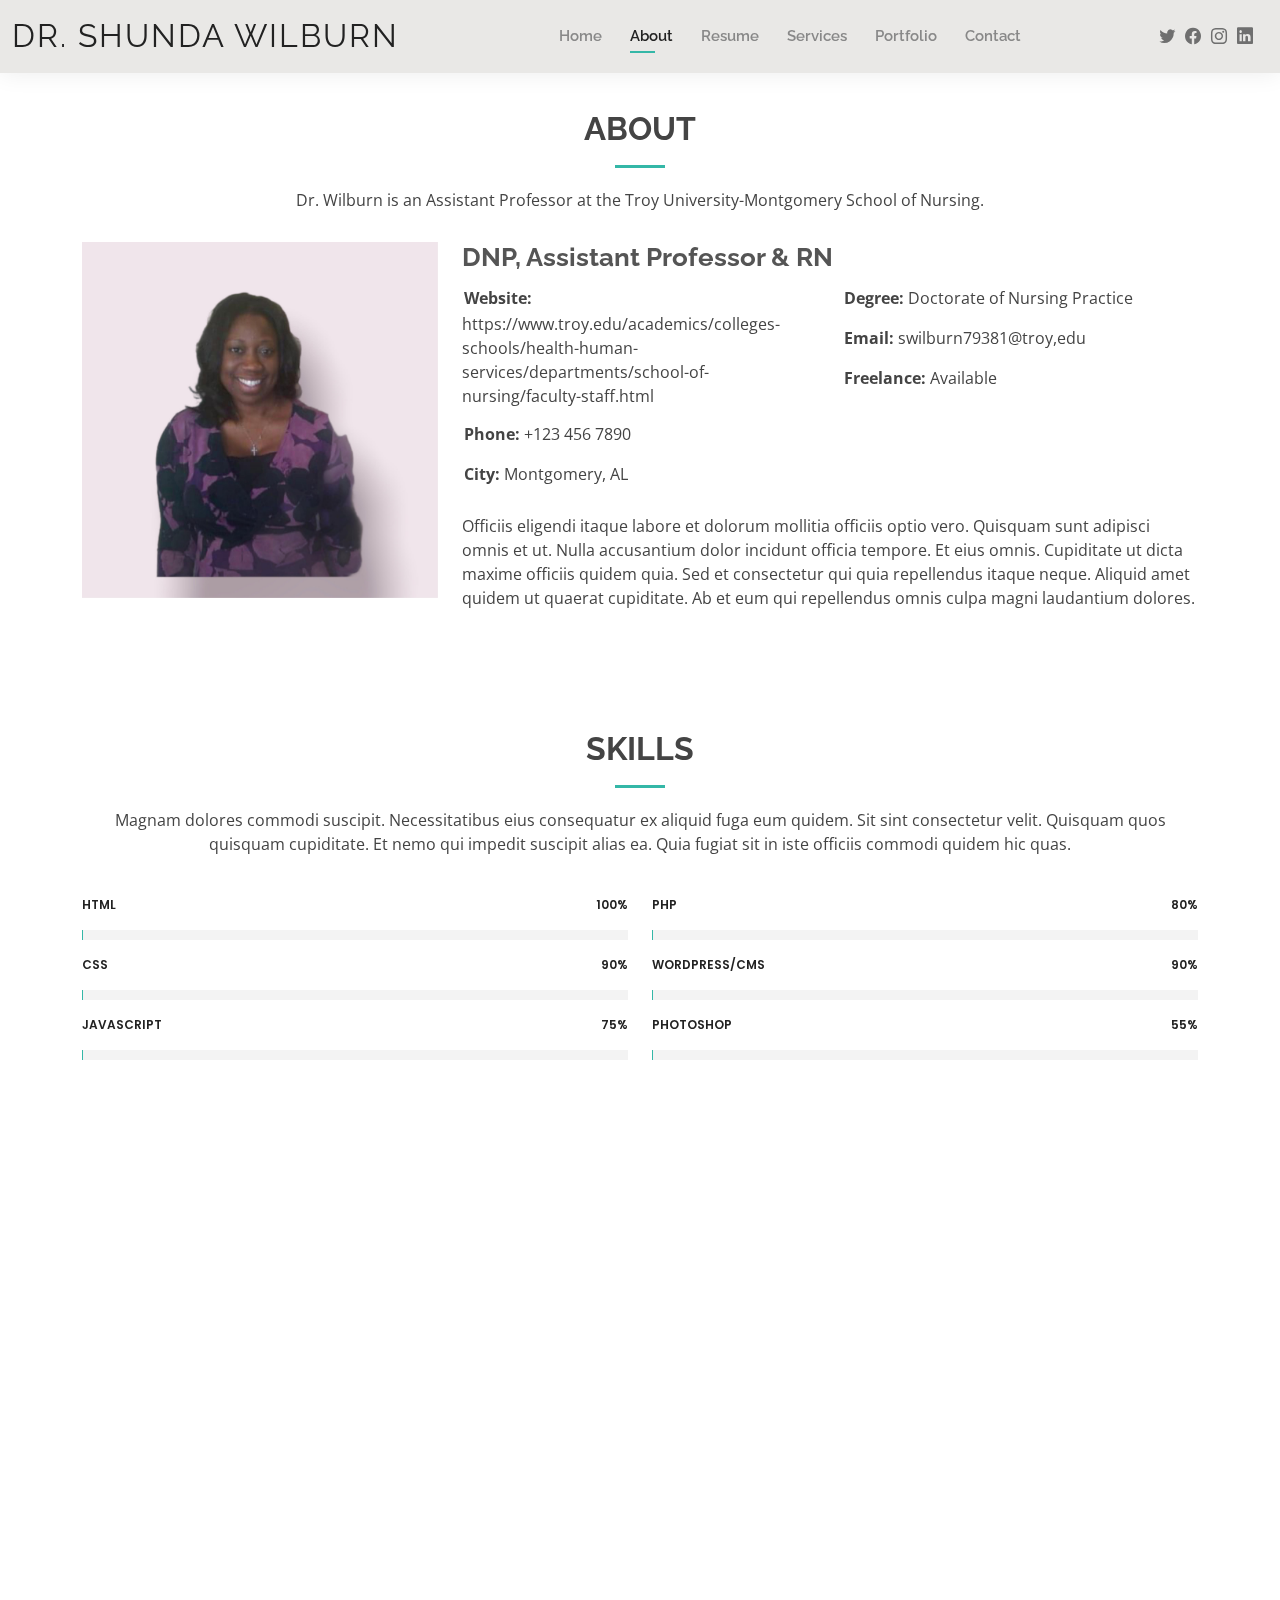
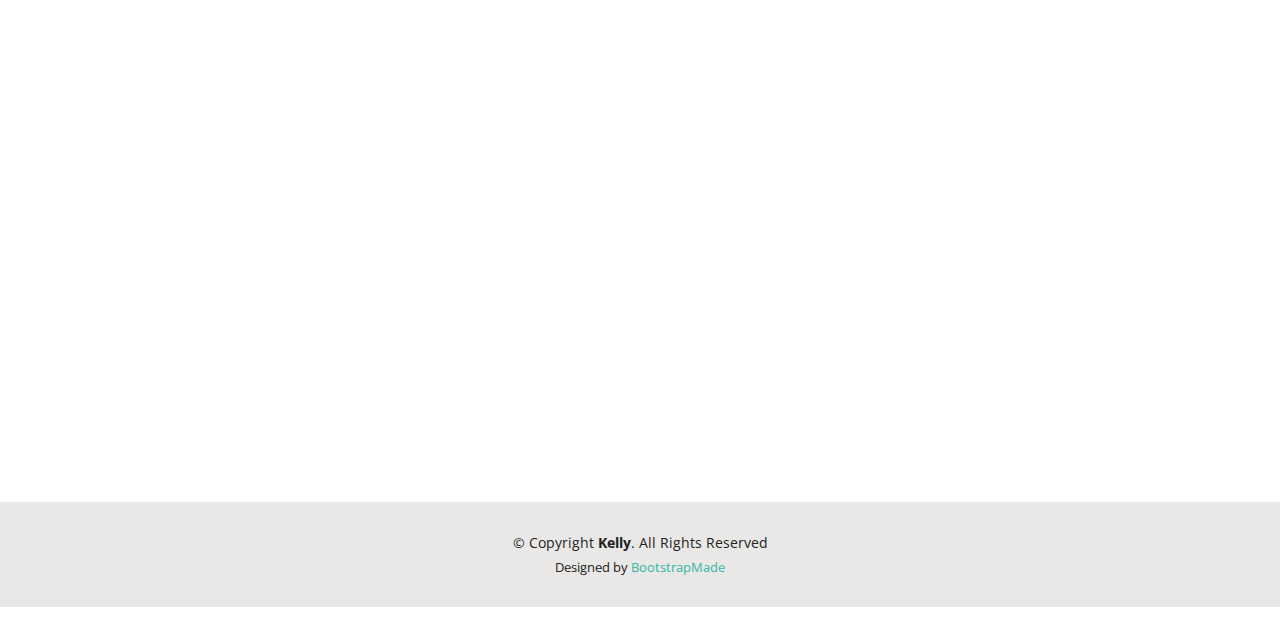
==== about.html @ 3a2a92f8 "Professional Website Design" ====
<!DOCTYPE html>
<html lang="en">

<head>
  <meta charset="utf-8">
  <meta content="width=device-width, initial-scale=1.0" name="viewport">

  <title> About Me</title>
  <meta content="" name="description">
  <meta content="" name="keywords">

  <!-- Favicons -->
  <link href="assets/img/favicon.png" rel="icon">
  <link href="assets/img/apple-touch-icon.png" rel="apple-touch-icon">

  <!-- Google Fonts -->
  <link href="https://fonts.googleapis.com/css?family=Open+Sans:300,300i,400,400i,600,600i,700,700i|Raleway:300,300i,400,400i,500,500i,600,600i,700,700i|Poppins:300,300i,400,400i,500,500i,600,600i,700,700i" rel="stylesheet">

  <!-- Vendor CSS Files -->
  <link href="assets/vendor/aos/aos.css" rel="stylesheet">
  <link href="assets/vendor/bootstrap/css/bootstrap.min.css" rel="stylesheet">
  <link href="assets/vendor/bootstrap-icons/bootstrap-icons.css" rel="stylesheet">
  <link href="assets/vendor/boxicons/css/boxicons.min.css" rel="stylesheet">
  <link href="assets/vendor/glightbox/css/glightbox.min.css" rel="stylesheet">
  <link href="assets/vendor/swiper/swiper-bundle.min.css" rel="stylesheet">

  <!-- Template Main CSS File -->
  <link href="assets/css/style.css" rel="stylesheet">

  <!-- =======================================================
  * Template Name: Kelly - v4.6.0
  * Template URL: https://bootstrapmade.com/kelly-free-bootstrap-cv-resume-html-template/
  * Author: BootstrapMade.com
  * License: https://bootstrapmade.com/license/
  ======================================================== -->
</head>

<body>

  <!-- ======= Header ======= -->
  <header id="header" class="fixed-top">
    <div class="container-fluid d-flex justify-content-between align-items-center">

      <h1 class="logo me-auto me-lg-0"><a href="index.html">Dr. Shunda Wilburn</a></h1>
      <!-- Uncomment below if you prefer to use an image logo -->
      <!-- <a href="index.html" class="logo"><img src="assets/img/logo.png" alt="" class="img-fluid"></a>-->

      <nav id="navbar" class="navbar order-last order-lg-0">
        <ul>
          <li><a href="index.html">Home</a></li>
          <li><a class="active" href="about.html">About</a></li>
          <li><a href="resume.html">Resume</a></li>
          <li><a href="services.html">Services</a></li>
          <li><a href="portfolio.html">Portfolio</a></li>
          <li><a href="contact.html">Contact</a></li>
        </ul>
        <i class="bi bi-list mobile-nav-toggle"></i>
      </nav><!-- .navbar -->

      <div class="header-social-links">
        <a href="#" class="twitter"><i class="bi bi-twitter"></i></a>
        <a href="#" class="facebook"><i class="bi bi-facebook"></i></a>
        <a href="#" class="instagram"><i class="bi bi-instagram"></i></a>
        <a href="#" class="linkedin"><i class="bi bi-linkedin"></i></i></a>
      </div>

    </div>

  </header><!-- End Header -->

  <main id="main">

    <!-- ======= About Section ======= -->
    <section id="about" class="about">
      <div class="container" data-aos="fade-up">

        <div class="section-title">
          <h2>About</h2>
          <p>Dr. Wilburn is an Assistant Professor at the Troy University-Montgomery School of Nursing.  </p>
        </div>

        <div class="row">
          <div class="col-lg-4">
            <img src="assets/img/Shunda1.jpeg" class="img-fluid" alt="">
          </div>
          <div class="col-lg-8 pt-4 pt-lg-0 content">
            <h3>DNP, Assistant Professor &amp; RN</h3>
            <!-- <p class="fst-italic">
              Lorem ipsum dolor sit amet, consectetur adipiscing elit, sed do eiusmod tempor incididunt ut labore et dolore
              magna aliqua.
            </p> -->
            <div class="row">
              <div class="col-lg-6">
                <ul>
                  <!-- <li><i class="bi bi-rounded-right"></i> <strong>Birthday:</strong> 1 May 1995</li> -->
                  <li><i class="bi bi-rounded-right"></i> <strong>Website:</strong> https://www.troy.edu/academics/colleges-schools/health-human-services/departments/school-of-nursing/faculty-staff.html</li>
                  <li><i class="bi bi-rounded-right"></i> <strong>Phone:</strong> +123 456 7890</li>
                  <li><i class="bi bi-rounded-right"></i> <strong>City:</strong> Montgomery, AL</li>
                </ul>
              </div>
              <div class="col-lg-6">
                <ul>
                  <!-- <li><i class="bi bi-rounded-right"></i> <strong>Age:</strong> 30</li> -->
                  <li><i class="bi bi-rounded-right"></i> <strong>Degree:</strong> Doctorate of Nursing Practice</li>
                  <li><i class="bi bi-rounded-right"></i> <strong>Email:</strong> swilburn79381@troy,edu</li>
                  <li><i class="bi bi-rounded-right"></i> <strong>Freelance:</strong> Available</li>
                </ul>
              </div>
            </div>
            <p>
              Officiis eligendi itaque labore et dolorum mollitia officiis optio vero. Quisquam sunt adipisci omnis et ut. Nulla accusantium dolor incidunt officia tempore. Et eius omnis.
              Cupiditate ut dicta maxime officiis quidem quia. Sed et consectetur qui quia repellendus itaque neque. Aliquid amet quidem ut quaerat cupiditate. Ab et eum qui repellendus omnis culpa magni laudantium dolores.
            </p>
          </div>
        </div>

      </div>
    </section><!-- End About Section -->

    <!-- ======= Skills Section ======= -->
    <section id="skills" class="skills">
      <div class="container" data-aos="fade-up">

        <div class="section-title">
          <h2>Skills</h2>
          <p>Magnam dolores commodi suscipit. Necessitatibus eius consequatur ex aliquid fuga eum quidem. Sit sint consectetur velit. Quisquam quos quisquam cupiditate. Et nemo qui impedit suscipit alias ea. Quia fugiat sit in iste officiis commodi quidem hic quas.</p>
        </div>

        <div class="row skills-content">

          <div class="col-lg-6">

            <div class="progress">
              <span class="skill">HTML <i class="val">100%</i></span>
              <div class="progress-bar-wrap">
                <div class="progress-bar" role="progressbar" aria-valuenow="100" aria-valuemin="0" aria-valuemax="100"></div>
              </div>
            </div>

            <div class="progress">
              <span class="skill">CSS <i class="val">90%</i></span>
              <div class="progress-bar-wrap">
                <div class="progress-bar" role="progressbar" aria-valuenow="90" aria-valuemin="0" aria-valuemax="100"></div>
              </div>
            </div>

            <div class="progress">
              <span class="skill">JavaScript <i class="val">75%</i></span>
              <div class="progress-bar-wrap">
                <div class="progress-bar" role="progressbar" aria-valuenow="75" aria-valuemin="0" aria-valuemax="100"></div>
              </div>
            </div>

          </div>

          <div class="col-lg-6">

            <div class="progress">
              <span class="skill">PHP <i class="val">80%</i></span>
              <div class="progress-bar-wrap">
                <div class="progress-bar" role="progressbar" aria-valuenow="80" aria-valuemin="0" aria-valuemax="100"></div>
              </div>
            </div>

            <div class="progress">
              <span class="skill">WordPress/CMS <i class="val">90%</i></span>
              <div class="progress-bar-wrap">
                <div class="progress-bar" role="progressbar" aria-valuenow="90" aria-valuemin="0" aria-valuemax="100"></div>
              </div>
            </div>

            <div class="progress">
              <span class="skill">Photoshop <i class="val">55%</i></span>
              <div class="progress-bar-wrap">
                <div class="progress-bar" role="progressbar" aria-valuenow="55" aria-valuemin="0" aria-valuemax="100"></div>
              </div>
            </div>

          </div>

        </div>

      </div>
    </section><!-- End Skills Section -->

    <!-- ======= Facts Section ======= -->
    <section id="facts" class="facts">
      <div class="container" data-aos="fade-up">

        <div class="section-title">
          <h2>Facts</h2>
          <p>Magnam dolores commodi suscipit. Necessitatibus eius consequatur ex aliquid fuga eum quidem. Sit sint consectetur velit. Quisquam quos quisquam cupiditate. Et nemo qui impedit suscipit alias ea. Quia fugiat sit in iste officiis commodi quidem hic quas.</p>
        </div>

        <div class="row counters">

          <div class="col-lg-3 col-6 text-center">
            <span data-purecounter-start="0" data-purecounter-end="232" data-purecounter-duration="1" class="purecounter"></span>
            <p>Clients</p>
          </div>

          <div class="col-lg-3 col-6 text-center">
            <span data-purecounter-start="0" data-purecounter-end="521" data-purecounter-duration="1" class="purecounter"></span>
            <p>Projects</p>
          </div>

          <div class="col-lg-3 col-6 text-center">
            <span data-purecounter-start="0" data-purecounter-end="1463" data-purecounter-duration="1" class="purecounter"></span>
            <p>Hours Of Support</p>
          </div>

          <div class="col-lg-3 col-6 text-center">
            <span data-purecounter-start="0" data-purecounter-end="15" data-purecounter-duration="1" class="purecounter"></span>
            <p>Hard Workers</p>
          </div>

        </div>

      </div>
    </section><!-- End Facts Section -->

    <!-- ======= Testimonials Section ======= -->
    <section id="testimonials" class="testimonials">
      <div class="container" data-aos="fade-up">

        <div class="section-title">
          <h2>Testimonials</h2>
          <p>Magnam dolores commodi suscipit. Necessitatibus eius consequatur ex aliquid fuga eum quidem. Sit sint consectetur velit. Quisquam quos quisquam cupiditate. Et nemo qui impedit suscipit alias ea. Quia fugiat sit in iste officiis commodi quidem hic quas.</p>
        </div>

        <div class="testimonials-slider swiper" data-aos="fade-up" data-aos-delay="100">
          <div class="swiper-wrapper">

            <div class="swiper-slide">
              <div class="testimonial-item">
                <img src="assets/img/testimonials/testimonials-1.jpg" class="testimonial-img" alt="">
                <h3>Saul Goodman</h3>
                <h4>Ceo &amp; Founder</h4>
                <p>
                  <i class="bx bxs-quote-alt-left quote-icon-left"></i>
                  Proin iaculis purus consequat sem cure digni ssim donec porttitora entum suscipit rhoncus. Accusantium quam, ultricies eget id, aliquam eget nibh et. Maecen aliquam, risus at semper.
                  <i class="bx bxs-quote-alt-right quote-icon-right"></i>
                </p>
              </div>
            </div><!-- End testimonial item -->

            <div class="swiper-slide">
              <div class="testimonial-item">
                <img src="assets/img/testimonials/testimonials-2.jpg" class="testimonial-img" alt="">
                <h3>Sara Wilsson</h3>
                <h4>Designer</h4>
                <p>
                  <i class="bx bxs-quote-alt-left quote-icon-left"></i>
                  Export tempor illum tamen malis malis eram quae irure esse labore quem cillum quid cillum eram malis quorum velit fore eram velit sunt aliqua noster fugiat irure amet legam anim culpa.
                  <i class="bx bxs-quote-alt-right quote-icon-right"></i>
                </p>
              </div>
            </div><!-- End testimonial item -->

            <div class="swiper-slide">
              <div class="testimonial-item">
                <img src="assets/img/testimonials/testimonials-3.jpg" class="testimonial-img" alt="">
                <h3>Jena Karlis</h3>
                <h4>Store Owner</h4>
                <p>
                  <i class="bx bxs-quote-alt-left quote-icon-left"></i>
                  Enim nisi quem export duis labore cillum quae magna enim sint quorum nulla quem veniam duis minim tempor labore quem eram duis noster aute amet eram fore quis sint minim.
                  <i class="bx bxs-quote-alt-right quote-icon-right"></i>
                </p>
              </div>
            </div><!-- End testimonial item -->

            <div class="swiper-slide">
              <div class="testimonial-item">
                <img src="assets/img/testimonials/testimonials-4.jpg" class="testimonial-img" alt="">
                <h3>Matt Brandon</h3>
                <h4>Freelancer</h4>
                <p>
                  <i class="bx bxs-quote-alt-left quote-icon-left"></i>
                  Fugiat enim eram quae cillum dolore dolor amet nulla culpa multos export minim fugiat minim velit minim dolor enim duis veniam ipsum anim magna sunt elit fore quem dolore labore illum veniam.
                  <i class="bx bxs-quote-alt-right quote-icon-right"></i>
                </p>
              </div>
            </div><!-- End testimonial item -->

            <div class="swiper-slide">
              <div class="testimonial-item">
                <img src="assets/img/testimonials/testimonials-5.jpg" class="testimonial-img" alt="">
                <h3>John Larson</h3>
                <h4>Entrepreneur</h4>
                <p>
                  <i class="bx bxs-quote-alt-left quote-icon-left"></i>
                  Quis quorum aliqua sint quem legam fore sunt eram irure aliqua veniam tempor noster veniam enim culpa labore duis sunt culpa nulla illum cillum fugiat legam esse veniam culpa fore nisi cillum quid.
                  <i class="bx bxs-quote-alt-right quote-icon-right"></i>
                </p>
              </div>
            </div><!-- End testimonial item -->

          </div>
          <div class="swiper-pagination"></div>
        </div>

      </div>
    </section><!-- End Testimonials Section -->

  </main><!-- End #main -->

  <!-- ======= Footer ======= -->
  <footer id="footer">
    <div class="container">
      <div class="copyright">
        &copy; Copyright <strong><span>Kelly</span></strong>. All Rights Reserved
      </div>
      <div class="credits">
        <!-- All the links in the footer should remain intact. -->
        <!-- You can delete the links only if you purchased the pro version. -->
        <!-- Licensing information: https://bootstrapmade.com/license/ -->
        <!-- Purchase the pro version with working PHP/AJAX contact form: https://bootstrapmade.com/kelly-free-bootstrap-cv-resume-html-template/ -->
        Designed by <a href="https://bootstrapmade.com/">BootstrapMade</a>
      </div>
    </div>
  </footer><!-- End  Footer -->

  <div id="preloader"></div>
  <a href="#" class="back-to-top d-flex align-items-center justify-content-center"><i class="bi bi-arrow-up-short"></i></a>

  <!-- Vendor JS Files -->
  <script src="assets/vendor/aos/aos.js"></script>
  <script src="assets/vendor/bootstrap/js/bootstrap.bundle.min.js"></script>
  <script src="assets/vendor/glightbox/js/glightbox.min.js"></script>
  <script src="assets/vendor/isotope-layout/isotope.pkgd.min.js"></script>
  <script src="assets/vendor/php-email-form/validate.js"></script>
  <script src="assets/vendor/purecounter/purecounter.js"></script>
  <script src="assets/vendor/swiper/swiper-bundle.min.js"></script>
  <script src="assets/vendor/waypoints/noframework.waypoints.js"></script>

  <!-- Template Main JS File -->
  <script src="assets/js/main.js"></script>

</body>

</html>
---- assets/css/style.css ----
/**
* Template Name: Kelly - v4.6.0
* Template URL: https://bootstrapmade.com/kelly-free-bootstrap-cv-resume-html-template/
* Author: BootstrapMade.com
* License: https://bootstrapmade.com/license/
*/

/*--------------------------------------------------------------
# General
--------------------------------------------------------------*/
body {
  font-family: "Open Sans", sans-serif;
  color: #444444;
}

a {
  color: #34b7a7;
  text-decoration: none;
}

a:hover {
  color: #51cdbe;
  text-decoration: none;
}

h1, h2, h3, h4, h5, h6 {
  font-family: "Raleway", sans-serif;
}

#main {
  margin-top: 50px;
}
@media (max-width: 992px) {
  #main {
    margin-top: 30px;
  }
}

/*--------------------------------------------------------------
# Preloader
--------------------------------------------------------------*/
#preloader {
  position: fixed;
  top: 0;
  left: 0;
  right: 0;
  bottom: 0;
  z-index: 9999;
  overflow: hidden;
  background: #fff;
}

#preloader:before {
  content: "";
  position: fixed;
  top: calc(50% - 30px);
  left: calc(50% - 30px);
  border: 6px solid #34b7a7;
  border-top-color: #dcf5f2;
  border-radius: 50%;
  width: 60px;
  height: 60px;
  -webkit-animation: animate-preloader 1s linear infinite;
  animation: animate-preloader 1s linear infinite;
}

@-webkit-keyframes animate-preloader {
  0% {
    transform: rotate(0deg);
  }
  100% {
    transform: rotate(360deg);
  }
}

@keyframes animate-preloader {
  0% {
    transform: rotate(0deg);
  }
  100% {
    transform: rotate(360deg);
  }
}
/*--------------------------------------------------------------
# Back to top button
--------------------------------------------------------------*/
.back-to-top {
  position: fixed;
  visibility: hidden;
  opacity: 0;
  right: 15px;
  bottom: 15px;
  z-index: 996;
  background: #34b7a7;
  width: 40px;
  height: 40px;
  border-radius: 50px;
  transition: all 0.4s;
}
.back-to-top i {
  font-size: 24px;
  color: #fff;
  line-height: 0;
}
.back-to-top:hover {
  background: #49cbbb;
  color: #fff;
}
.back-to-top.active {
  visibility: visible;
  opacity: 1;
}

/*--------------------------------------------------------------
# Header
--------------------------------------------------------------*/
#header {
  background: #e9e8e6;
  box-shadow: 0px 0px 25px 0 rgba(0, 0, 0, 0.08);
  z-index: 997;
  padding: 15px 0;
}
#header .logo {
  font-size: 32px;
  margin: 0;
  padding: 0;
  line-height: 1;
  font-weight: 400;
  letter-spacing: 2px;
  text-transform: uppercase;
}
#header .logo a {
  color: #222222;
}
#header .logo img {
  max-height: 40px;
}
@media (max-width: 992px) {
  #header .logo {
    font-size: 28px;
  }
}

/*--------------------------------------------------------------
# Header Social Links
--------------------------------------------------------------*/
.header-social-links {
  padding-right: 15px;
}
.header-social-links a {
  color: #6f6f6f;
  padding-left: 6px;
  display: inline-block;
  line-height: 0px;
  transition: 0.3s;
  font-size: 16px;
}
.header-social-links a:hover {
  color: #34b7a7;
}

/*--------------------------------------------------------------
# Navigation Menu
--------------------------------------------------------------*/
/**
* Desktop Navigation 
*/
.navbar {
  padding: 0;
}
.navbar ul {
  margin: 0;
  padding: 0;
  display: flex;
  list-style: none;
  align-items: center;
}
.navbar li {
  position: relative;
  padding: 10px 0 10px 28px;
}
.navbar a, .navbar a:focus {
  display: flex;
  align-items: center;
  justify-content: space-between;
  font-family: "Raleway", sans-serif;
  font-size: 15px;
  font-weight: 600;
  color: #888888;
  white-space: nowrap;
  transition: 0.3s;
  position: relative;
}
.navbar a i, .navbar a:focus i {
  font-size: 12px;
  line-height: 0;
  margin-left: 5px;
}
.navbar > ul > li > a:before {
  content: "";
  position: absolute;
  width: 0;
  height: 2px;
  bottom: -5px;
  left: 0;
  background-color: #34b7a7;
  visibility: hidden;
  width: 0px;
  transition: all 0.3s ease-in-out 0s;
}
.navbar a:hover:before, .navbar li:hover > a:before, .navbar .active:before {
  visibility: visible;
  width: 25px;
}
.navbar a:hover, .navbar .active, .navbar .active:focus, .navbar li:hover > a {
  color: #222222;
}
.navbar .dropdown ul {
  display: block;
  position: absolute;
  left: 14px;
  top: calc(100% + 30px);
  margin: 0;
  padding: 10px 0;
  z-index: 99;
  opacity: 0;
  visibility: hidden;
  background: #fff;
  box-shadow: 0px 0px 30px rgba(127, 137, 161, 0.25);
  transition: 0.3s;
  border-radius: 4px;
}
.navbar .dropdown ul li {
  min-width: 200px;
  padding: 0;
}
.navbar .dropdown ul a {
  padding: 10px 20px;
  font-size: 15px;
  text-transform: none;
  font-weight: 600;
}
.navbar .dropdown ul a i {
  font-size: 12px;
}
.navbar .dropdown ul a:hover, .navbar .dropdown ul .active:hover, .navbar .dropdown ul li:hover > a {
  color: #34b7a7;
}
.navbar .dropdown:hover > ul {
  opacity: 1;
  top: 100%;
  visibility: visible;
}
.navbar .dropdown .dropdown ul {
  top: 0;
  left: calc(100% - 30px);
  visibility: hidden;
}
.navbar .dropdown .dropdown:hover > ul {
  opacity: 1;
  top: 0;
  left: 100%;
  visibility: visible;
}
@media (max-width: 1366px) {
  .navbar .dropdown .dropdown ul {
    left: -90%;
  }
  .navbar .dropdown .dropdown:hover > ul {
    left: -100%;
  }
}

/**
* Mobile Navigation 
*/
.mobile-nav-toggle {
  color: #222222;
  font-size: 28px;
  cursor: pointer;
  display: none;
  line-height: 0;
  transition: 0.5s;
}
.mobile-nav-toggle.bi-x {
  color: #fff;
}

@media (max-width: 991px) {
  .mobile-nav-toggle {
    display: block;
  }

  .navbar ul {
    display: none;
  }
}
.navbar-mobile {
  position: fixed;
  overflow: hidden;
  top: 0;
  right: 0;
  left: 0;
  bottom: 0;
  background: rgba(9, 9, 9, 0.9);
  transition: 0.3s;
  z-index: 999;
}
.navbar-mobile .mobile-nav-toggle {
  position: absolute;
  top: 15px;
  right: 15px;
}
.navbar-mobile ul {
  display: block;
  position: absolute;
  top: 55px;
  right: 15px;
  bottom: 15px;
  left: 15px;
  padding: 10px 0;
  border-radius: 10px;
  background-color: #fff;
  overflow-y: auto;
  transition: 0.3s;
}
.navbar-mobile a, .navbar-mobile a:focus {
  font-size: 15px;
  padding-right: 15px;
  color: #222222;
}
.navbar-mobile a:hover, .navbar-mobile .active, .navbar-mobile li:hover > a {
  color: #34b7a7;
}
.navbar-mobile .getstarted, .navbar-mobile .getstarted:focus {
  margin: 15px;
}
.navbar-mobile .dropdown ul {
  position: static;
  display: none;
  margin: 10px 20px;
  padding: 10px 0;
  z-index: 99;
  opacity: 1;
  visibility: visible;
  background: #fff;
  box-shadow: 0px 0px 30px rgba(127, 137, 161, 0.25);
}
.navbar-mobile .dropdown ul li {
  min-width: 200px;
}
.navbar-mobile .dropdown ul a {
  padding: 10px 20px;
}
.navbar-mobile .dropdown ul a i {
  font-size: 12px;
}
.navbar-mobile .dropdown ul a:hover, .navbar-mobile .dropdown ul .active:hover, .navbar-mobile .dropdown ul li:hover > a {
  color: #34b7a7;
}
.navbar-mobile .dropdown > .dropdown-active {
  display: block;
}

/*--------------------------------------------------------------
# Hero Section
--------------------------------------------------------------*/
#hero {
  width: 100%;
  height: 100vh;
  background: url("../img/hero-bg.jpg") top right;
  background-size: cover;
}
#hero .container {
  padding-top: 70px;
  position: relative;
}
@media (max-width: 992px) {
  #hero .container {
    padding-top: 58px;
  }
}
#hero h1 {
  margin: 0;
  font-size: 48px;
  font-weight: 700;
  line-height: 56px;
  color: #222222;
}
#hero h2 {
  color: #6f6f6f;
  margin: 10px 0 0 0;
  font-size: 22px;
}
#hero .btn-about {
  font-family: "Raleway", sans-serif;
  text-transform: uppercase;
  font-weight: 600;
  font-size: 12px;
  letter-spacing: 1px;
  display: inline-block;
  padding: 12px 40px;
  border-radius: 50px;
  transition: 0.5s;
  margin-top: 30px;
  color: #fff;
  background: #34b7a7;
}
#hero .btn-about:hover {
  background: #3dc8b7;
}
@media (min-width: 1024px) {
  #hero {
    background-attachment: fixed;
  }
}
@media (max-width: 992px) {
  #hero:before {
    content: "";
    background: rgba(255, 255, 255, 0.8);
    position: absolute;
    bottom: 0;
    top: 0;
    left: 0;
    right: 0;
  }
  #hero h1 {
    font-size: 28px;
    line-height: 36px;
  }
  #hero h2 {
    font-size: 18px;
    line-height: 24px;
  }
}

/*--------------------------------------------------------------
# Sections General
--------------------------------------------------------------*/
section {
  padding: 60px 0;
}

.section-bg {
  background-color: #e7f8f6;
}

.section-title {
  text-align: center;
  padding-bottom: 30px;
}
.section-title h2 {
  font-size: 32px;
  font-weight: bold;
  text-transform: uppercase;
  margin-bottom: 20px;
  padding-bottom: 20px;
  position: relative;
}
.section-title h2::after {
  content: "";
  position: absolute;
  display: block;
  width: 50px;
  height: 3px;
  background: #34b7a7;
  bottom: 0;
  left: calc(50% - 25px);
}
.section-title p {
  margin-bottom: 0;
}

/*--------------------------------------------------------------
# Cta
--------------------------------------------------------------*/
.cta {
  background: linear-gradient(rgba(0, 0, 0, 0.6), rgba(0, 0, 0, 0.6)), url("../img/bg-1.jpg") fixed center center;
  background-size: cover;
  padding: 80px 0;
}
.cta h3 {
  color: #fff;
  font-size: 28px;
  font-weight: 700;
}
.cta p {
  color: #fff;
}
.cta .cta-btn {
  font-family: "Raleway", sans-serif;
  text-transform: uppercase;
  font-weight: 500;
  font-size: 16px;
  letter-spacing: 1px;
  display: inline-block;
  padding: 8px 20px;
  border-radius: 2px;
  transition: 0.5s;
  margin: 10px;
  border: 2px solid #fff;
  color: #fff;
}
.cta .cta-btn:hover {
  background: #34b7a7;
  border: 2px solid #34b7a7;
}
@media (max-width: 1024px) {
  .cta {
    background-attachment: scroll;
  }
}
@media (min-width: 769px) {
  .cta .cta-btn-container {
    display: flex;
    align-items: center;
    justify-content: flex-end;
  }
}

/*--------------------------------------------------------------
# About
--------------------------------------------------------------*/
.about .content h3 {
  font-weight: 700;
  font-size: 26px;
  color: #555555;
}
.about .content ul {
  list-style: none;
  padding: 0;
}
.about .content ul li {
  padding-bottom: 10px;
}
.about .content ul i {
  font-size: 20px;
  padding-right: 2px;
  color: #34b7a7;
}
.about .content p:last-child {
  margin-bottom: 0;
}

/*--------------------------------------------------------------
# Skills
--------------------------------------------------------------*/
.skills .progress {
  height: 60px;
  display: block;
  background: none;
  border-radius: 0;
}
.skills .progress .skill {
  padding: 10px 0;
  margin: 0 0 6px 0;
  text-transform: uppercase;
  display: block;
  font-weight: 600;
  font-family: "Poppins", sans-serif;
  color: #222222;
}
.skills .progress .skill .val {
  float: right;
  font-style: normal;
}
.skills .progress-bar-wrap {
  background: #f3f3f3;
}
.skills .progress-bar {
  width: 1px;
  height: 10px;
  transition: 0.9s;
  background-color: #34b7a7;
}

/*--------------------------------------------------------------
# Facts
--------------------------------------------------------------*/
.facts .counters span {
  font-size: 48px;
  display: block;
  color: #34b7a7;
}
.facts .counters p {
  padding: 0;
  margin: 0 0 20px 0;
  font-family: "Raleway", sans-serif;
  font-size: 14px;
}

/*--------------------------------------------------------------
# Testimonials
--------------------------------------------------------------*/
.testimonials .section-header {
  margin-bottom: 40px;
}
.testimonials .testimonials-carousel, .testimonials .testimonials-slider {
  overflow: hidden;
}
.testimonials .testimonial-item {
  text-align: center;
}
.testimonials .testimonial-item .testimonial-img {
  width: 120px;
  border-radius: 50%;
  border: 4px solid #fff;
  margin: 0 auto;
}
.testimonials .testimonial-item h3 {
  font-size: 20px;
  font-weight: bold;
  margin: 10px 0 5px 0;
  color: #111;
}
.testimonials .testimonial-item h4 {
  font-size: 14px;
  color: #999;
  margin: 0 0 15px 0;
}
.testimonials .testimonial-item .quote-icon-left, .testimonials .testimonial-item .quote-icon-right {
  color: #c8efea;
  font-size: 26px;
}
.testimonials .testimonial-item .quote-icon-left {
  display: inline-block;
  left: -5px;
  position: relative;
}
.testimonials .testimonial-item .quote-icon-right {
  display: inline-block;
  right: -5px;
  position: relative;
  top: 10px;
}
.testimonials .testimonial-item p {
  font-style: italic;
  margin: 0 auto 15px auto;
}
@media (min-width: 992px) {
  .testimonials .testimonial-item p {
    width: 80%;
  }
}
.testimonials .swiper-pagination {
  margin-top: 20px;
  position: relative;
}
.testimonials .swiper-pagination .swiper-pagination-bullet {
  width: 12px;
  height: 12px;
  background-color: #fff;
  opacity: 1;
  border: 1px solid #34b7a7;
}
.testimonials .swiper-pagination .swiper-pagination-bullet-active {
  background-color: #34b7a7;
}

/*--------------------------------------------------------------
# Resume
--------------------------------------------------------------*/
.resume .resume-title {
  font-size: 26px;
  font-weight: 400;
  margin-top: 20px;
  margin-bottom: 20px;
  color: #222222;
}
.resume .resume-item {
  padding: 0 0 20px 20px;
  margin-top: -2px;
  border-left: 2px solid #34b7a7;
  position: relative;
}
.resume .resume-item h4 {
  line-height: 18px;
  font-size: 18px;
  font-weight: 600;
  font-family: "Poppins", sans-serif;
  color: #1d685f;
  margin-bottom: 10px;
}
.resume .resume-item h5 {
  font-size: 16px;
  background: #effbf9;
  padding: 5px 15px;
  display: inline-block;
  font-weight: 600;
  margin-bottom: 10px;
  color: #34b7a7;
}
.resume .resume-item ul {
  padding-left: 20px;
}
.resume .resume-item ul li {
  padding-bottom: 10px;
}
.resume .resume-item:last-child {
  padding-bottom: 0;
}
.resume .resume-item::before {
  content: "";
  position: absolute;
  width: 16px;
  height: 16px;
  border-radius: 50px;
  left: -9px;
  top: 0;
  background: #fff;
  border: 2px solid #34b7a7;
}

/*--------------------------------------------------------------
# Services
--------------------------------------------------------------*/
.services .icon-box {
  text-align: center;
  padding: 70px 20px 80px 20px;
  transition: all ease-in-out 0.3s;
  background: #fff;
  box-shadow: 0px 0 35px 0 rgba(0, 0, 0, 0.08);
}
.services .icon-box .icon {
  margin: 0 auto;
  width: 100px;
  height: 100px;
  display: flex;
  align-items: center;
  justify-content: center;
  transition: ease-in-out 0.3s;
  position: relative;
}
.services .icon-box .icon i {
  font-size: 36px;
  transition: 0.5s;
  position: relative;
}
.services .icon-box .icon svg {
  position: absolute;
  top: 0;
  left: 0;
}
.services .icon-box .icon svg path {
  transition: 0.5s;
  fill: #f5f5f5;
}
.services .icon-box h4 {
  font-weight: 600;
  margin: 10px 0 15px 0;
  font-size: 22px;
}
.services .icon-box h4 a {
  color: #222222;
  transition: ease-in-out 0.3s;
}
.services .icon-box p {
  line-height: 24px;
  font-size: 14px;
  margin-bottom: 0;
}
.services .iconbox-blue i {
  color: #47aeff;
}
.services .iconbox-blue:hover .icon i {
  color: #fff;
}
.services .iconbox-blue:hover .icon path {
  fill: #47aeff;
}
.services .iconbox-orange i {
  color: #ffa76e;
}
.services .iconbox-orange:hover .icon i {
  color: #fff;
}
.services .iconbox-orange:hover .icon path {
  fill: #ffa76e;
}
.services .iconbox-pink i {
  color: #e80368;
}
.services .iconbox-pink:hover .icon i {
  color: #fff;
}
.services .iconbox-pink:hover .icon path {
  fill: #e80368;
}
.services .iconbox-yellow i {
  color: #ffbb2c;
}
.services .iconbox-yellow:hover .icon i {
  color: #fff;
}
.services .iconbox-yellow:hover .icon path {
  fill: #ffbb2c;
}
.services .iconbox-red i {
  color: #ff5828;
}
.services .iconbox-red:hover .icon i {
  color: #fff;
}
.services .iconbox-red:hover .icon path {
  fill: #ff5828;
}
.services .iconbox-teal i {
  color: #11dbcf;
}
.services .iconbox-teal:hover .icon i {
  color: #fff;
}
.services .iconbox-teal:hover .icon path {
  fill: #11dbcf;
}

/*--------------------------------------------------------------
# Portfolio
--------------------------------------------------------------*/
.portfolio .portfolio-item {
  margin-bottom: 30px;
}
.portfolio #portfolio-flters {
  padding: 0;
  margin: 0 auto 20px auto;
  list-style: none;
  text-align: center;
}
.portfolio #portfolio-flters li {
  cursor: pointer;
  display: inline-block;
  padding: 8px 16px 10px 16px;
  font-size: 13px;
  font-weight: 500;
  line-height: 1;
  text-transform: uppercase;
  color: #444444;
  margin-bottom: 5px;
  transition: all 0.3s ease-in-out;
  border-radius: 50px;
}
.portfolio #portfolio-flters li:hover, .portfolio #portfolio-flters li.filter-active {
  color: #fff;
  background: #34b7a7;
}
.portfolio #portfolio-flters li:last-child {
  margin-right: 0;
}
.portfolio .portfolio-wrap {
  transition: 0.3s;
  position: relative;
  overflow: hidden;
  z-index: 1;
  background: rgba(34, 34, 34, 0.6);
}
.portfolio .portfolio-wrap::before {
  content: "";
  background: rgba(34, 34, 34, 0.6);
  position: absolute;
  left: 0;
  right: 0;
  top: 0;
  bottom: 0;
  transition: all ease-in-out 0.3s;
  z-index: 2;
  opacity: 0;
}
.portfolio .portfolio-wrap img {
  transition: all ease-in-out 0.3s;
}
.portfolio .portfolio-wrap .portfolio-info {
  opacity: 0;
  position: absolute;
  top: 0;
  left: 0;
  right: 0;
  bottom: 0;
  z-index: 3;
  transition: all ease-in-out 0.3s;
  display: flex;
  flex-direction: column;
  justify-content: flex-end;
  align-items: flex-start;
  padding: 20px;
}
.portfolio .portfolio-wrap .portfolio-info h4 {
  font-size: 20px;
  color: #fff;
  font-weight: 600;
}
.portfolio .portfolio-wrap .portfolio-info p {
  color: rgba(255, 255, 255, 0.7);
  font-size: 14px;
  text-transform: uppercase;
  padding: 0;
  margin: 0;
  font-style: italic;
}
.portfolio .portfolio-wrap .portfolio-links {
  text-align: center;
  z-index: 4;
}
.portfolio .portfolio-wrap .portfolio-links a {
  color: #fff;
  margin: 0 5px 0 0;
  font-size: 28px;
  display: inline-block;
  transition: 0.3s;
}
.portfolio .portfolio-wrap .portfolio-links a:hover {
  color: #78d9cd;
}
.portfolio .portfolio-wrap:hover::before {
  opacity: 1;
}
.portfolio .portfolio-wrap:hover img {
  transform: scale(1.2);
}
.portfolio .portfolio-wrap:hover .portfolio-info {
  opacity: 1;
}

/*--------------------------------------------------------------
# Portfolio Details
--------------------------------------------------------------*/
.portfolio-details {
  padding-top: 0;
}
.portfolio-details .portfolio-details-slider img {
  width: 100%;
}
.portfolio-details .portfolio-details-slider .swiper-pagination {
  margin-top: 20px;
  position: relative;
}
.portfolio-details .portfolio-details-slider .swiper-pagination .swiper-pagination-bullet {
  width: 12px;
  height: 12px;
  background-color: #fff;
  opacity: 1;
  border: 1px solid #34b7a7;
}
.portfolio-details .portfolio-details-slider .swiper-pagination .swiper-pagination-bullet-active {
  background-color: #34b7a7;
}
.portfolio-details .portfolio-info {
  padding: 30px;
  box-shadow: 0px 0 30px rgba(34, 34, 34, 0.08);
}
.portfolio-details .portfolio-info h3 {
  font-size: 22px;
  font-weight: 700;
  margin-bottom: 20px;
  padding-bottom: 20px;
  border-bottom: 1px solid #eee;
}
.portfolio-details .portfolio-info ul {
  list-style: none;
  padding: 0;
  font-size: 15px;
}
.portfolio-details .portfolio-info ul li + li {
  margin-top: 10px;
}
.portfolio-details .portfolio-description {
  padding-top: 30px;
}
.portfolio-details .portfolio-description h2 {
  font-size: 26px;
  font-weight: 700;
  margin-bottom: 20px;
}
.portfolio-details .portfolio-description p {
  padding: 0;
}

/*--------------------------------------------------------------
# Contact
--------------------------------------------------------------*/
.contact .info {
  width: 100%;
  background: #fff;
}
.contact .info i {
  font-size: 20px;
  color: #34b7a7;
  float: left;
  width: 44px;
  height: 44px;
  background: #effbf9;
  display: flex;
  justify-content: center;
  align-items: center;
  border-radius: 50px;
  transition: all 0.3s ease-in-out;
}
.contact .info h4 {
  padding: 0 0 0 60px;
  font-size: 22px;
  font-weight: 600;
  margin-bottom: 5px;
  color: #222222;
}
.contact .info p {
  padding: 0 0 0 60px;
  margin-bottom: 0;
  font-size: 14px;
  color: #555555;
}
.contact .info .email, .contact .info .phone {
  margin-top: 40px;
}
.contact .info .email:hover i, .contact .info .address:hover i, .contact .info .phone:hover i {
  background: #34b7a7;
  color: #fff;
}
.contact .php-email-form {
  width: 100%;
  background: #fff;
}
.contact .php-email-form .form-group {
  padding-bottom: 8px;
}
.contact .php-email-form .error-message {
  display: none;
  color: #fff;
  background: #ed3c0d;
  text-align: center;
  padding: 15px;
  font-weight: 600;
}
.contact .php-email-form .sent-message {
  display: none;
  color: #fff;
  background: #18d26e;
  text-align: center;
  padding: 15px;
  font-weight: 600;
}
.contact .php-email-form .loading {
  display: none;
  background: #fff;
  text-align: center;
  padding: 15px;
}
.contact .php-email-form .loading:before {
  content: "";
  display: inline-block;
  border-radius: 50%;
  width: 24px;
  height: 24px;
  margin: 0 10px -6px 0;
  border: 3px solid #18d26e;
  border-top-color: #eee;
  -webkit-animation: animate-loading 1s linear infinite;
  animation: animate-loading 1s linear infinite;
}
.contact .php-email-form input, .contact .php-email-form textarea {
  border-radius: 4px;
  box-shadow: none;
  font-size: 14px;
}
.contact .php-email-form input:focus, .contact .php-email-form textarea:focus {
  border-color: #34b7a7;
}
.contact .php-email-form input {
  height: 44px;
}
.contact .php-email-form textarea {
  padding: 10px 12px;
}
.contact .php-email-form button[type=submit] {
  background: #34b7a7;
  border: 0;
  padding: 10px 30px 12px 30px;
  color: #fff;
  transition: 0.4s;
  border-radius: 50px;
}
.contact .php-email-form button[type=submit]:hover {
  background: #3dc8b7;
}
@-webkit-keyframes animate-loading {
  0% {
    transform: rotate(0deg);
  }
  100% {
    transform: rotate(360deg);
  }
}
@keyframes animate-loading {
  0% {
    transform: rotate(0deg);
  }
  100% {
    transform: rotate(360deg);
  }
}

/*--------------------------------------------------------------
# Footer
--------------------------------------------------------------*/
#footer {
  background: #e9e8e6;
  padding: 30px 0;
  color: #222222;
  font-size: 14px;
  text-align: center;
}
#footer .credits {
  padding-top: 5px;
  font-size: 13px;
}
#footer .credits a {
  color: #34b7a7;
}
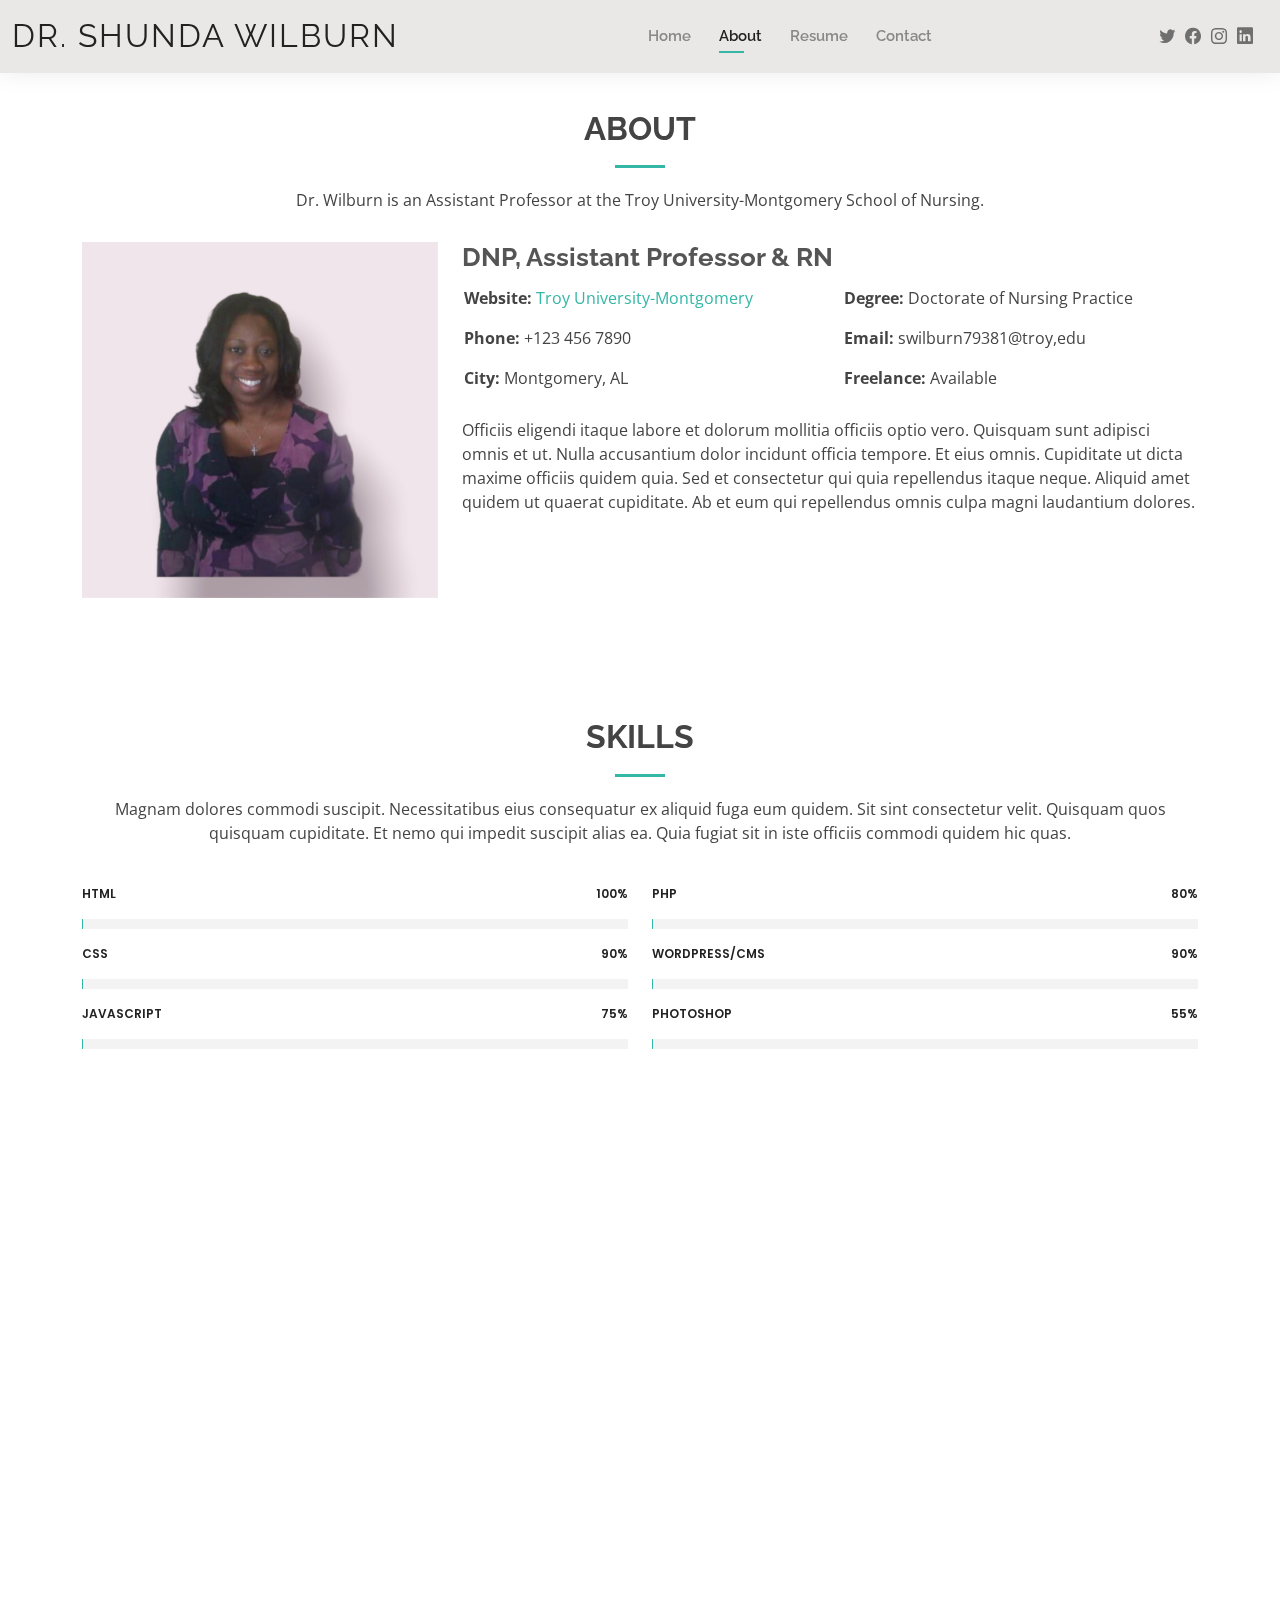
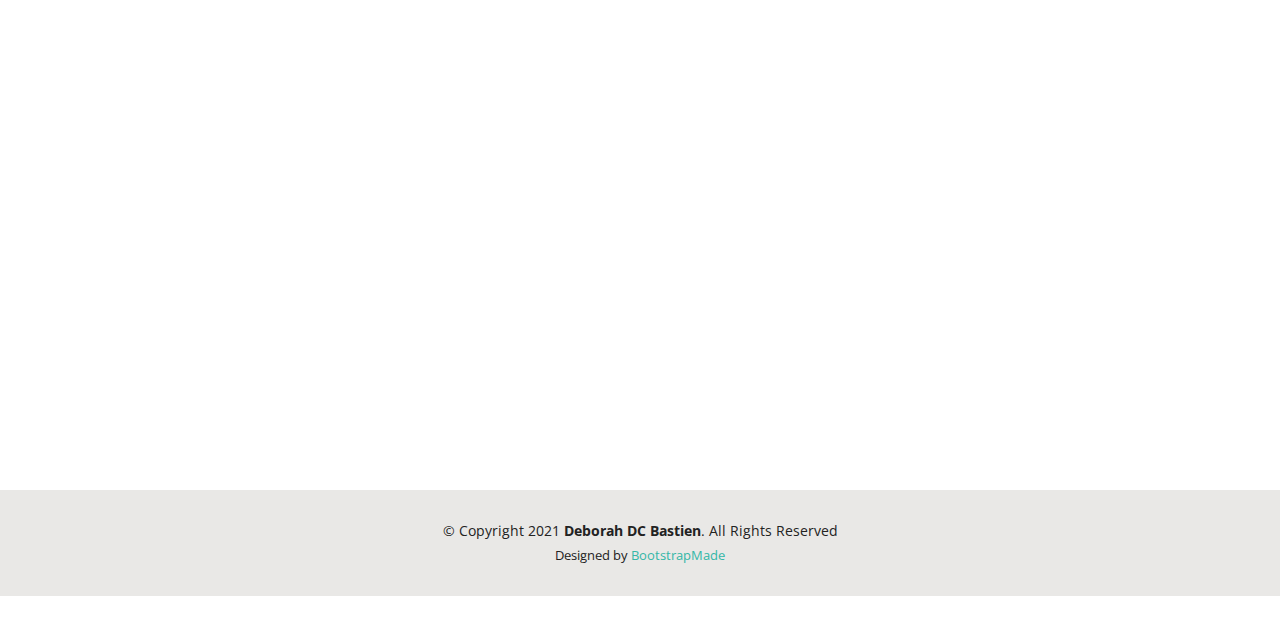
==== commit 2a814a9c: "Updated photos, website, resume" ====
--- a/about.html
+++ b/about.html
@@ -50,8 +50,8 @@
           <li><a href="index.html">Home</a></li>
           <li><a class="active" href="about.html">About</a></li>
           <li><a href="resume.html">Resume</a></li>
-          <li><a href="services.html">Services</a></li>
-          <li><a href="portfolio.html">Portfolio</a></li>
+          <!-- <li><a href="services.html">Services</a></li>
+          <li><a href="portfolio.html">Portfolio</a></li> -->
           <li><a href="contact.html">Contact</a></li>
         </ul>
         <i class="bi bi-list mobile-nav-toggle"></i>
@@ -93,7 +93,8 @@
               <div class="col-lg-6">
                 <ul>
                   <!-- <li><i class="bi bi-rounded-right"></i> <strong>Birthday:</strong> 1 May 1995</li> -->
-                  <li><i class="bi bi-rounded-right"></i> <strong>Website:</strong> https://www.troy.edu/academics/colleges-schools/health-human-services/departments/school-of-nursing/faculty-staff.html</li>
+                  <li><i class="bi bi-rounded-right"></i> <strong>Website:</strong> <a href="https://www.troy.edu/academics/colleges-schools/health-human-services/departments/school-of-nursing/faculty-staff.html">Troy University-Montgomery</a>
+                    </li>
                   <li><i class="bi bi-rounded-right"></i> <strong>Phone:</strong> +123 456 7890</li>
                   <li><i class="bi bi-rounded-right"></i> <strong>City:</strong> Montgomery, AL</li>
                 </ul>
@@ -309,7 +310,7 @@
   <footer id="footer">
     <div class="container">
       <div class="copyright">
-        &copy; Copyright <strong><span>Kelly</span></strong>. All Rights Reserved
+        &copy; Copyright 2021 <strong><span>Deborah DC Bastien</span></strong>. All Rights Reserved
       </div>
       <div class="credits">
         <!-- All the links in the footer should remain intact. -->
--- a/assets/css/style.css
+++ b/assets/css/style.css
@@ -368,7 +368,7 @@
 #hero {
   width: 100%;
   height: 100vh;
-  background: url("../img/hero-bg.jpg") top right;
+  background: url("../img/Sample2.jpeg") top right;
   background-size: cover;
 }
 #hero .container {
@@ -385,10 +385,13 @@
   font-size: 48px;
   font-weight: 700;
   line-height: 56px;
-  color: #222222;
+  /* color: #222222; */
+  color: #47aeff;
+
 }
 #hero h2 {
-  color: #6f6f6f;
+  /* color: #6f6f6f; */
+  color: #e80368;
   margin: 10px 0 0 0;
   font-size: 22px;
 }
@@ -427,6 +430,7 @@
   #hero h1 {
     font-size: 28px;
     line-height: 36px;
+    
   }
   #hero h2 {
     font-size: 18px;
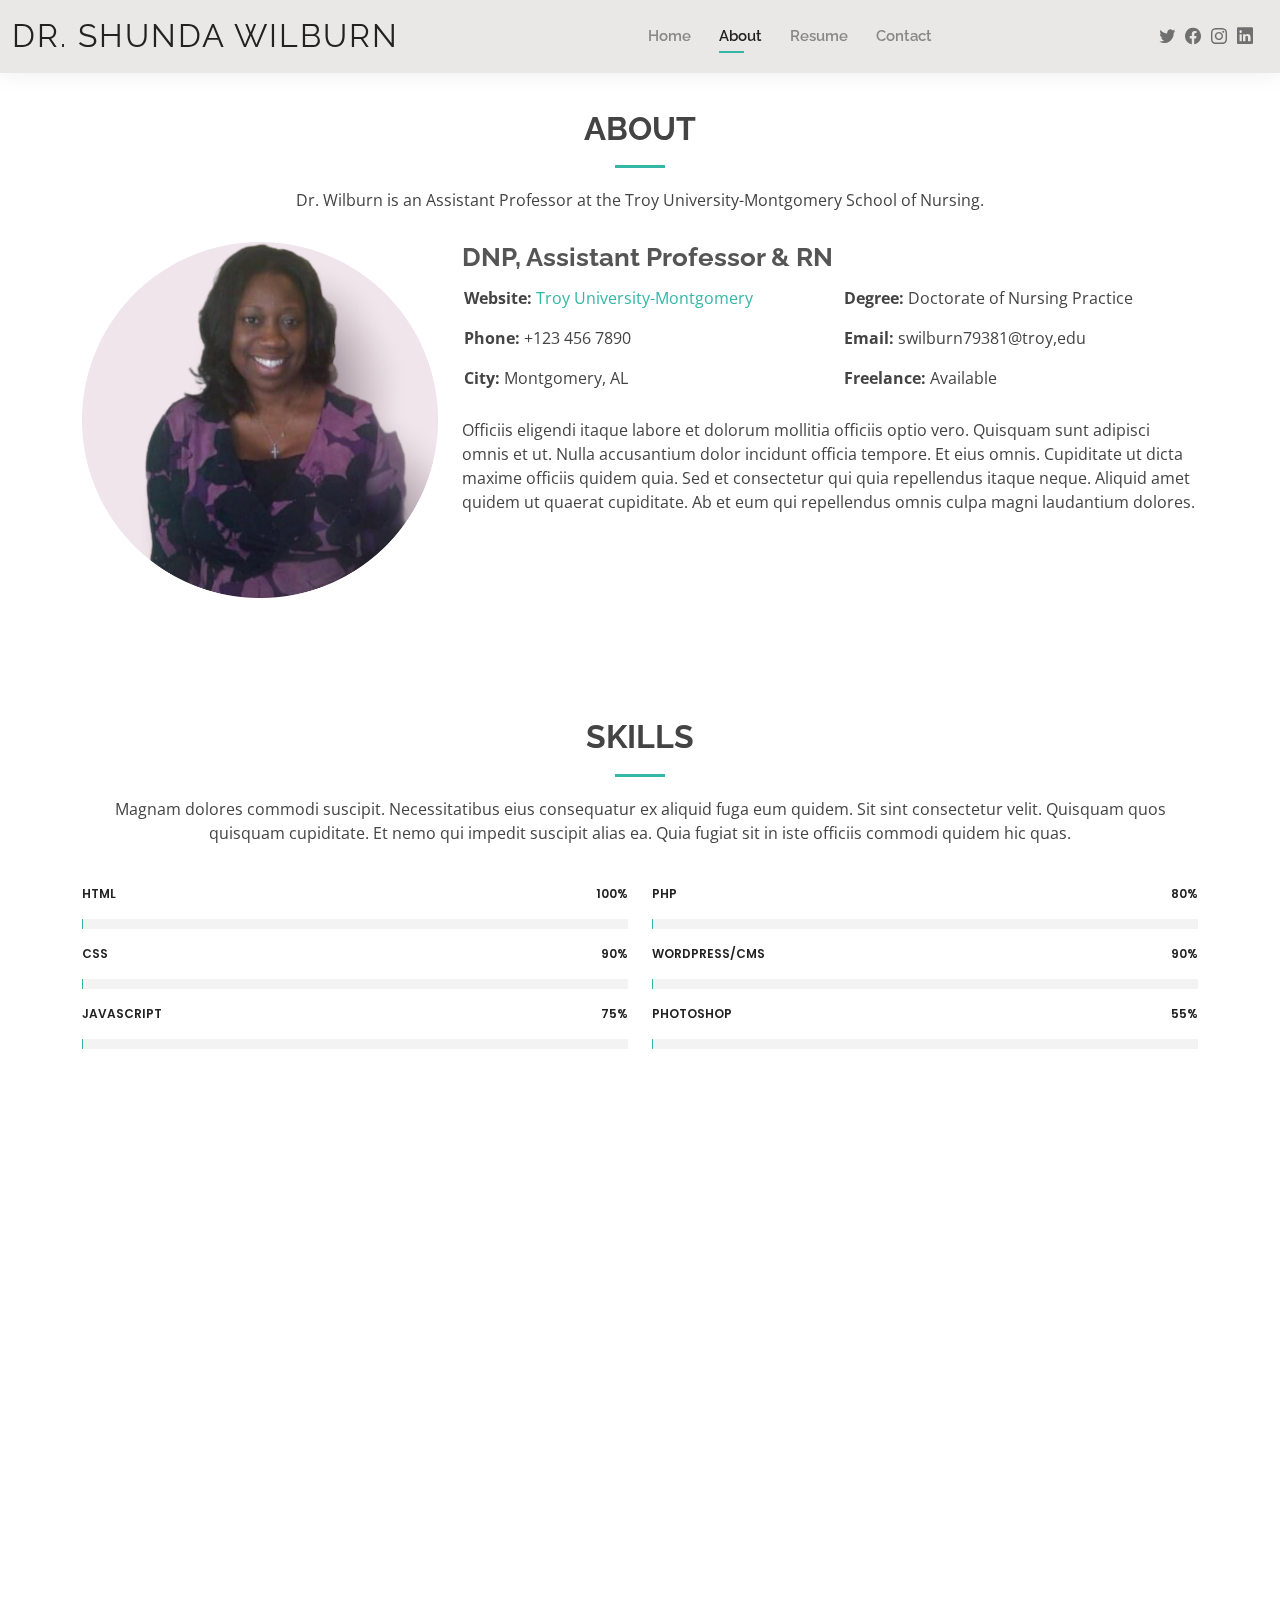
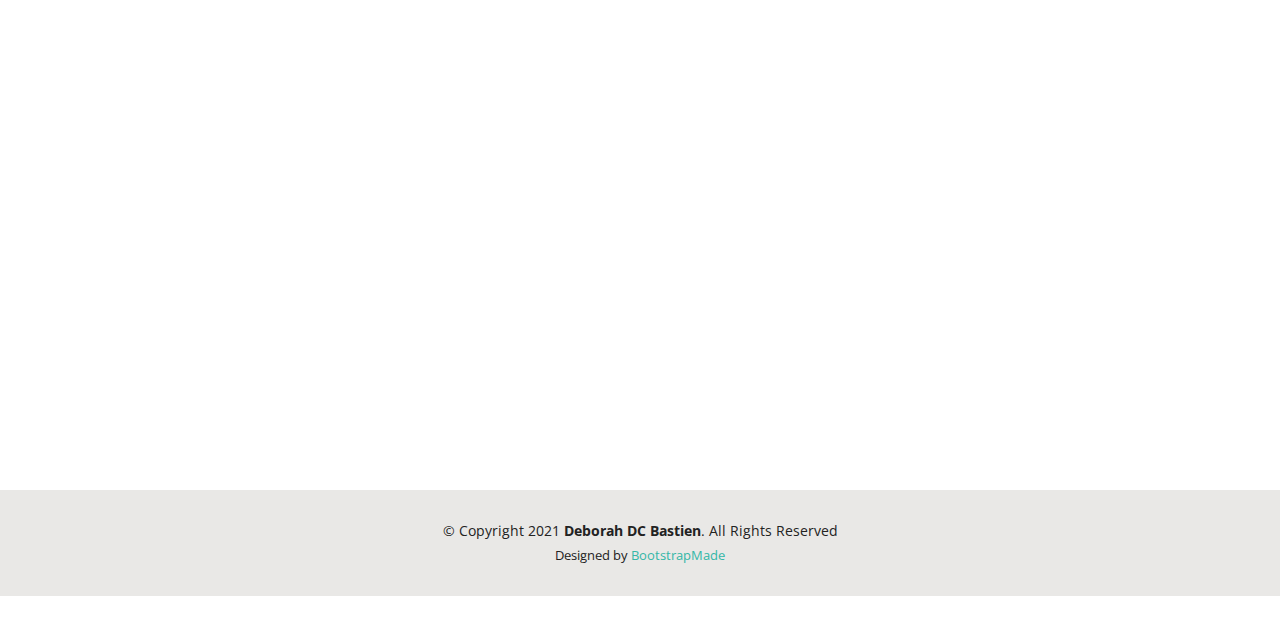
==== commit d4a7b620: "Updated photo" ====
--- a/about.html
+++ b/about.html
@@ -81,7 +81,7 @@
 
         <div class="row">
           <div class="col-lg-4">
-            <img src="assets/img/Shunda1.jpeg" class="img-fluid" alt="">
+            <img src="assets/img/Shunda1-modified.png" class="img-fluid" alt="">
           </div>
           <div class="col-lg-8 pt-4 pt-lg-0 content">
             <h3>DNP, Assistant Professor &amp; RN</h3>
--- a/assets/css/style.css
+++ b/assets/css/style.css
@@ -367,9 +367,10 @@
 --------------------------------------------------------------*/
 #hero {
   width: 100%;
-  height: 100vh;
-  background: url("../img/Sample2.jpeg") top right;
-  background-size: cover;
+  height: 85vh;
+  background: url("../img/shun_gray.jpg") no-repeat center center;
+  background-size: 100%;
+
 }
 #hero .container {
   padding-top: 70px;
@@ -385,13 +386,10 @@
   font-size: 48px;
   font-weight: 700;
   line-height: 56px;
-  /* color: #222222; */
-  color: #47aeff;
-
+  color: #222222;
 }
 #hero h2 {
-  /* color: #6f6f6f; */
-  color: #e80368;
+  color: #6f6f6f; 
   margin: 10px 0 0 0;
   font-size: 22px;
 }
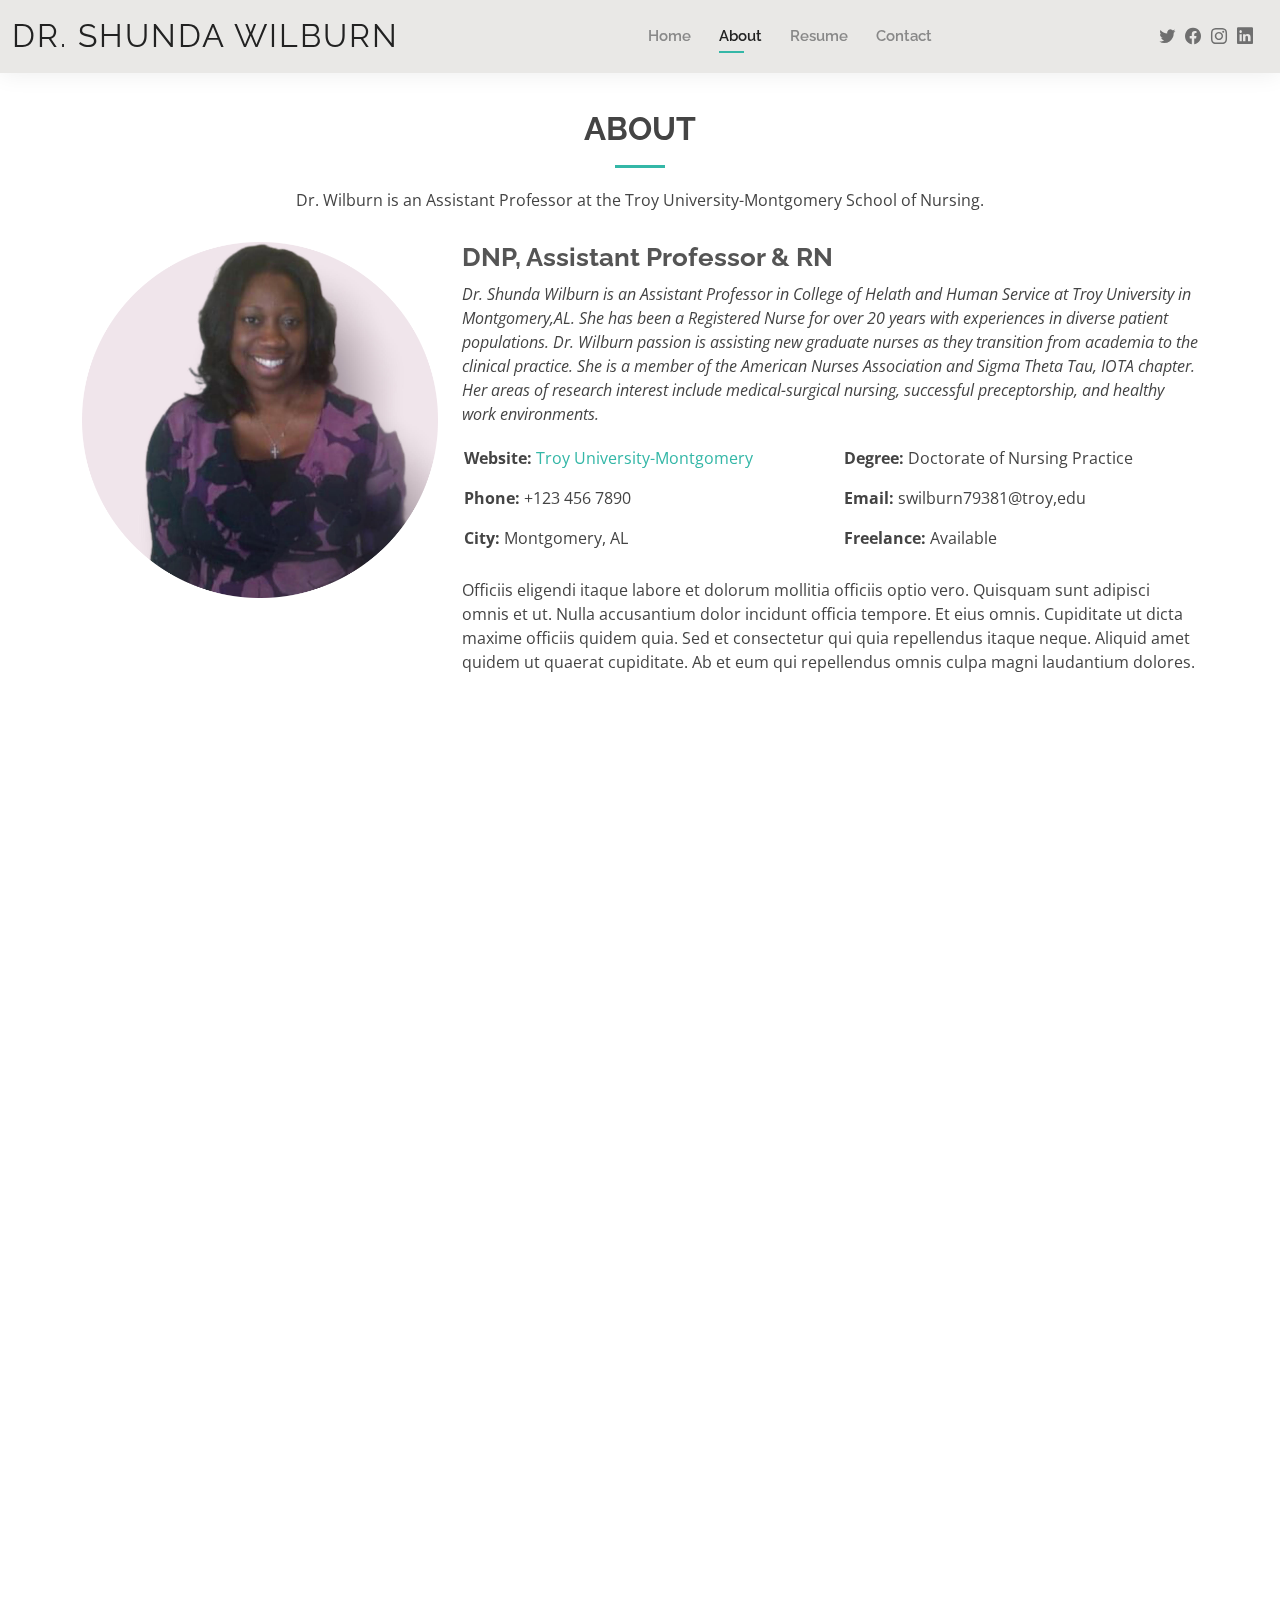
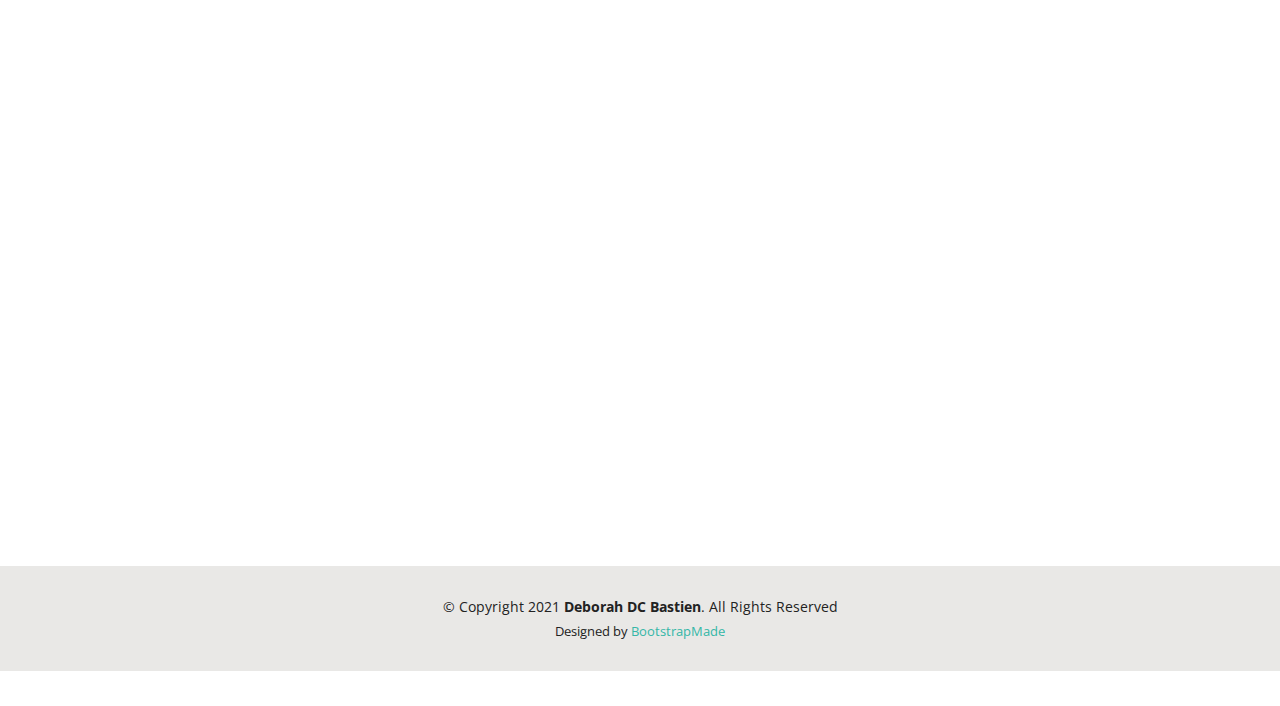
==== commit 658f2ad4: "Updated About Me, awaiting headshot" ====
--- a/about.html
+++ b/about.html
@@ -85,10 +85,9 @@
           </div>
           <div class="col-lg-8 pt-4 pt-lg-0 content">
             <h3>DNP, Assistant Professor &amp; RN</h3>
-            <!-- <p class="fst-italic">
-              Lorem ipsum dolor sit amet, consectetur adipiscing elit, sed do eiusmod tempor incididunt ut labore et dolore
-              magna aliqua.
-            </p> -->
+            <p class="fst-italic">
+              Dr. Shunda Wilburn is an Assistant Professor in College of Helath and Human Service at Troy University in Montgomery,AL.  She has been a Registered Nurse for over 20 years with experiences in diverse patient populations.  Dr. Wilburn passion is assisting new graduate nurses as they transition from academia to the clinical practice.  She is a member of the American Nurses Association and Sigma Theta Tau, IOTA chapter. Her areas of research interest include medical-surgical nursing, successful preceptorship, and healthy work environments.
+            </p>
             <div class="row">
               <div class="col-lg-6">
                 <ul>
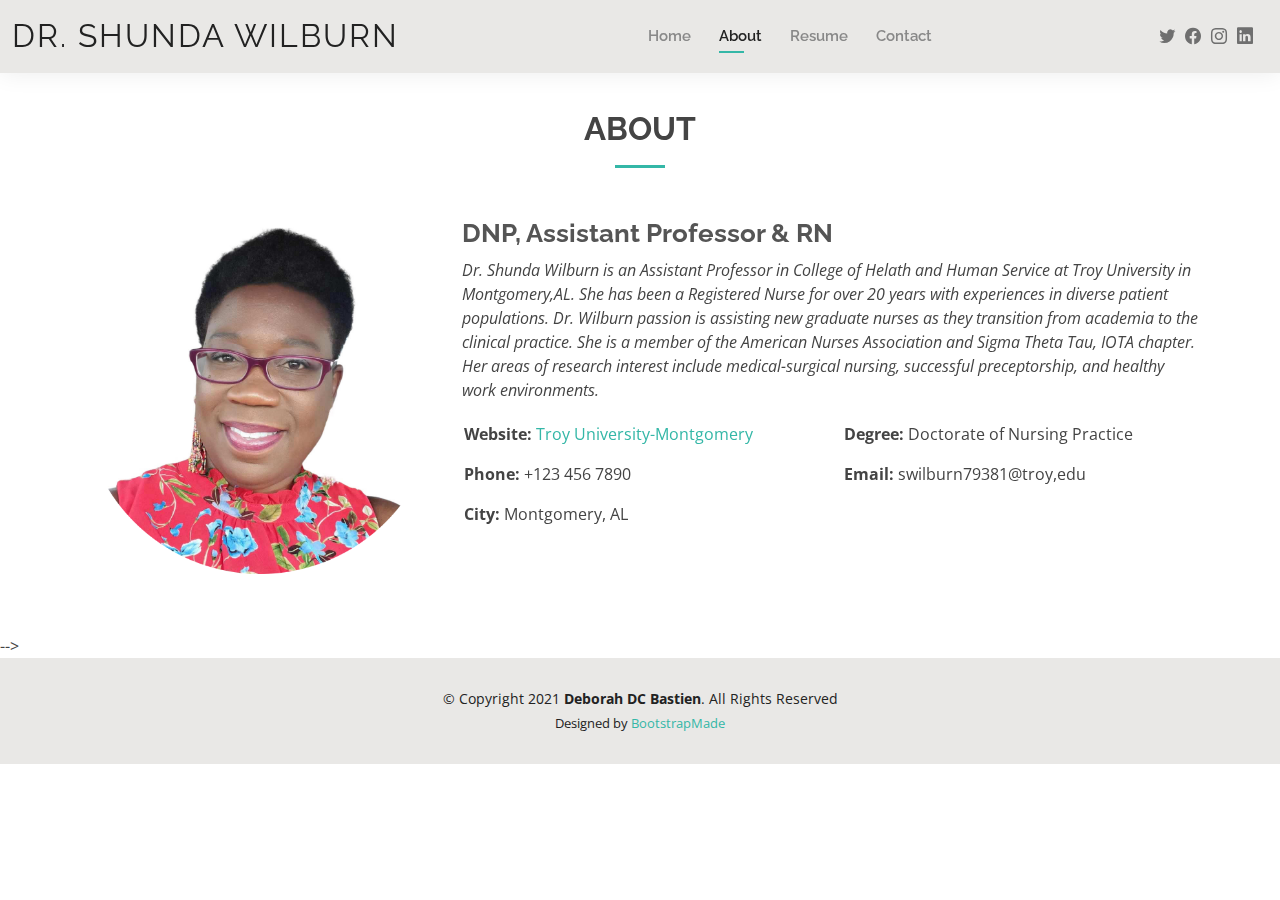
==== commit 41c4f97c: "Removed dummy text, added headshot, updated contact info and resume" ====
--- a/about.html
+++ b/about.html
@@ -76,12 +76,12 @@
 
         <div class="section-title">
           <h2>About</h2>
-          <p>Dr. Wilburn is an Assistant Professor at the Troy University-Montgomery School of Nursing.  </p>
+          <p>  </p>
         </div>
 
         <div class="row">
           <div class="col-lg-4">
-            <img src="assets/img/Shunda1-modified.png" class="img-fluid" alt="">
+            <img src="assets/img/headshot1-modified.png" class="img-fluid" alt="">
           </div>
           <div class="col-lg-8 pt-4 pt-lg-0 content">
             <h3>DNP, Assistant Professor &amp; RN</h3>
@@ -103,30 +103,30 @@
                   <!-- <li><i class="bi bi-rounded-right"></i> <strong>Age:</strong> 30</li> -->
                   <li><i class="bi bi-rounded-right"></i> <strong>Degree:</strong> Doctorate of Nursing Practice</li>
                   <li><i class="bi bi-rounded-right"></i> <strong>Email:</strong> swilburn79381@troy,edu</li>
-                  <li><i class="bi bi-rounded-right"></i> <strong>Freelance:</strong> Available</li>
+                  <!-- <li><i class="bi bi-rounded-right"></i> <strong>Freelance:</strong> Available</li> -->
                 </ul>
               </div>
             </div>
-            <p>
+            <!-- <p>
               Officiis eligendi itaque labore et dolorum mollitia officiis optio vero. Quisquam sunt adipisci omnis et ut. Nulla accusantium dolor incidunt officia tempore. Et eius omnis.
               Cupiditate ut dicta maxime officiis quidem quia. Sed et consectetur qui quia repellendus itaque neque. Aliquid amet quidem ut quaerat cupiditate. Ab et eum qui repellendus omnis culpa magni laudantium dolores.
-            </p>
+            </p> -->
           </div>
         </div>
 
       </div>
     </section><!-- End About Section -->
-
-    <!-- ======= Skills Section ======= -->
-    <section id="skills" class="skills">
+<!-- 
+     ======= Skills Section ======= -->
+    <!-- <section id="skills" class="skills">
       <div class="container" data-aos="fade-up">
 
         <div class="section-title">
-          <h2>Skills</h2>
-          <p>Magnam dolores commodi suscipit. Necessitatibus eius consequatur ex aliquid fuga eum quidem. Sit sint consectetur velit. Quisquam quos quisquam cupiditate. Et nemo qui impedit suscipit alias ea. Quia fugiat sit in iste officiis commodi quidem hic quas.</p>
-        </div>
-
-        <div class="row skills-content">
+          <h2>Skills</h2> -->
+          <!-- <p>Magnam dolores commodi suscipit. Necessitatibus eius consequatur ex aliquid fuga eum quidem. Sit sint consectetur velit. Quisquam quos quisquam cupiditate. Et nemo qui impedit suscipit alias ea. Quia fugiat sit in iste officiis commodi quidem hic quas.</p> -->
+        </div>
+
+        <!-- <div class="row skills-content">
 
           <div class="col-lg-6">
 
@@ -180,11 +180,11 @@
 
         </div>
 
-      </div>
+      </div> -->
     </section><!-- End Skills Section -->
 
     <!-- ======= Facts Section ======= -->
-    <section id="facts" class="facts">
+    <!-- <section id="facts" class="facts">
       <div class="container" data-aos="fade-up">
 
         <div class="section-title">
@@ -217,10 +217,10 @@
         </div>
 
       </div>
-    </section><!-- End Facts Section -->
+    </section>End Facts Section -->
 
     <!-- ======= Testimonials Section ======= -->
-    <section id="testimonials" class="testimonials">
+    <!-- <section id="testimonials" class="testimonials">
       <div class="container" data-aos="fade-up">
 
         <div class="section-title">
@@ -242,9 +242,9 @@
                   <i class="bx bxs-quote-alt-right quote-icon-right"></i>
                 </p>
               </div>
-            </div><!-- End testimonial item -->
-
-            <div class="swiper-slide">
+            </div>End testimonial item -->
+
+            <!-- <div class="swiper-slide">
               <div class="testimonial-item">
                 <img src="assets/img/testimonials/testimonials-2.jpg" class="testimonial-img" alt="">
                 <h3>Sara Wilsson</h3>
@@ -254,10 +254,10 @@
                   Export tempor illum tamen malis malis eram quae irure esse labore quem cillum quid cillum eram malis quorum velit fore eram velit sunt aliqua noster fugiat irure amet legam anim culpa.
                   <i class="bx bxs-quote-alt-right quote-icon-right"></i>
                 </p>
-              </div>
+              </div> -->
             </div><!-- End testimonial item -->
 
-            <div class="swiper-slide">
+            <!-- <div class="swiper-slide">
               <div class="testimonial-item">
                 <img src="assets/img/testimonials/testimonials-3.jpg" class="testimonial-img" alt="">
                 <h3>Jena Karlis</h3>
@@ -268,9 +268,9 @@
                   <i class="bx bxs-quote-alt-right quote-icon-right"></i>
                 </p>
               </div>
-            </div><!-- End testimonial item -->
-
-            <div class="swiper-slide">
+            </div>End testimonial item --> 
+
+            <!-- <div class="swiper-slide">
               <div class="testimonial-item">
                 <img src="assets/img/testimonials/testimonials-4.jpg" class="testimonial-img" alt="">
                 <h3>Matt Brandon</h3>
@@ -280,10 +280,10 @@
                   Fugiat enim eram quae cillum dolore dolor amet nulla culpa multos export minim fugiat minim velit minim dolor enim duis veniam ipsum anim magna sunt elit fore quem dolore labore illum veniam.
                   <i class="bx bxs-quote-alt-right quote-icon-right"></i>
                 </p>
-              </div>
+              </div> -->
             </div><!-- End testimonial item -->
 
-            <div class="swiper-slide">
+            <!-- <div class="swiper-slide">
               <div class="testimonial-item">
                 <img src="assets/img/testimonials/testimonials-5.jpg" class="testimonial-img" alt="">
                 <h3>John Larson</h3>
@@ -293,15 +293,15 @@
                   Quis quorum aliqua sint quem legam fore sunt eram irure aliqua veniam tempor noster veniam enim culpa labore duis sunt culpa nulla illum cillum fugiat legam esse veniam culpa fore nisi cillum quid.
                   <i class="bx bxs-quote-alt-right quote-icon-right"></i>
                 </p>
-              </div>
+              </div> -->
             </div><!-- End testimonial item -->
 
-          </div>
+          <!-- </div>
           <div class="swiper-pagination"></div>
         </div>
 
       </div>
-    </section><!-- End Testimonials Section -->
+    </section>End Testimonials Section --> -->
 
   </main><!-- End #main -->
 
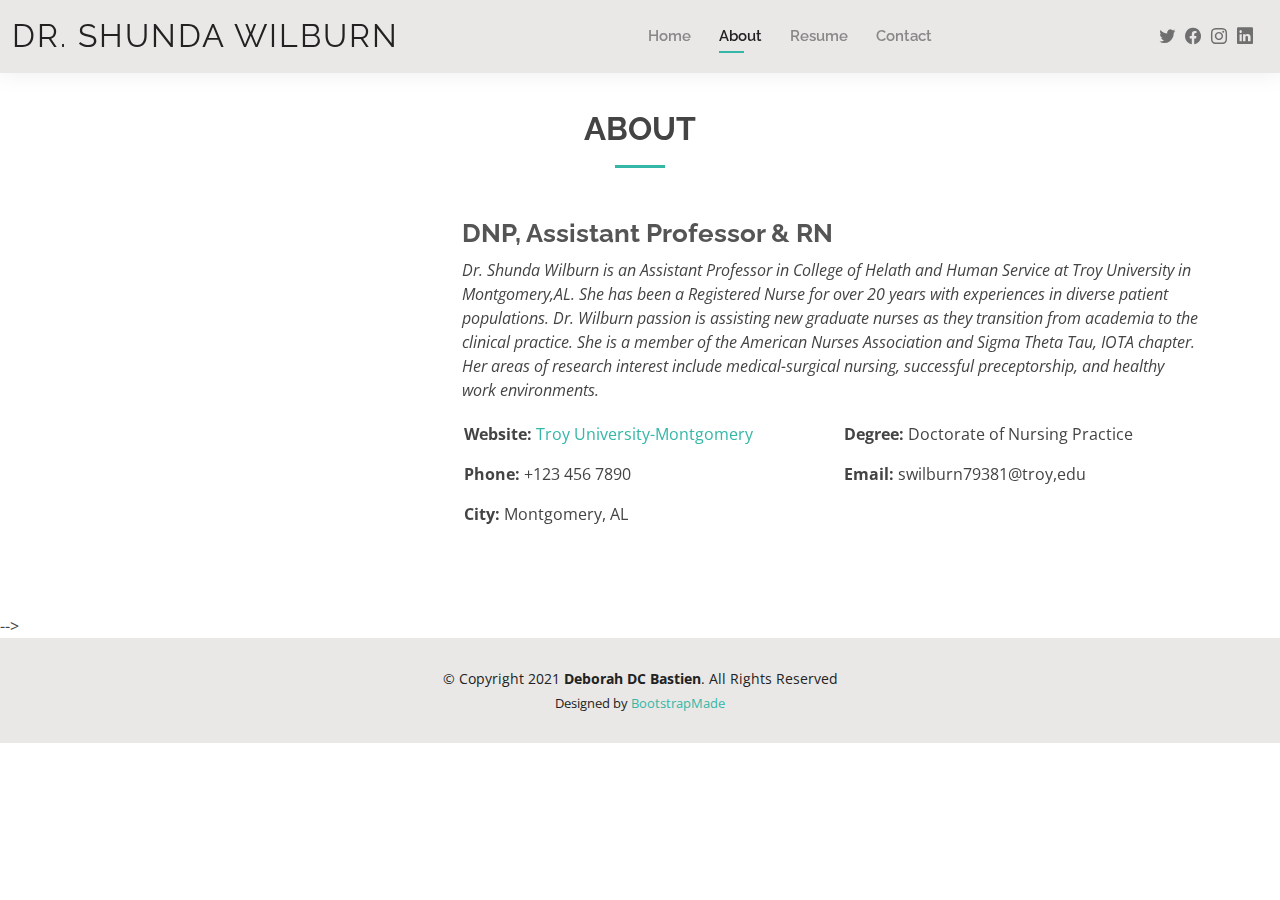
==== commit 4c0038c9: "Updated cover and headshot" ====
--- a/about.html
+++ b/about.html
@@ -81,7 +81,7 @@
 
         <div class="row">
           <div class="col-lg-4">
-            <img src="assets/img/headshot1-modified.png" class="img-fluid" alt="">
+            <img src="assets/img/headshot_new.jpg" class="img-fluid" alt="">
           </div>
           <div class="col-lg-8 pt-4 pt-lg-0 content">
             <h3>DNP, Assistant Professor &amp; RN</h3>
--- a/assets/css/style.css
+++ b/assets/css/style.css
@@ -368,7 +368,7 @@
 #hero {
   width: 100%;
   height: 85vh;
-  background: url("../img/shun_gray.jpg") no-repeat center center;
+  background: url("../img/Wilburnclinical.fa21.jpg") no-repeat center center;
   background-size: 100%;
 
 }
@@ -386,10 +386,10 @@
   font-size: 48px;
   font-weight: 700;
   line-height: 56px;
-  color: #222222;
+  color: whitesmoke;
 }
 #hero h2 {
-  color: #6f6f6f; 
+  color: whitesmoke; 
   margin: 10px 0 0 0;
   font-size: 22px;
 }
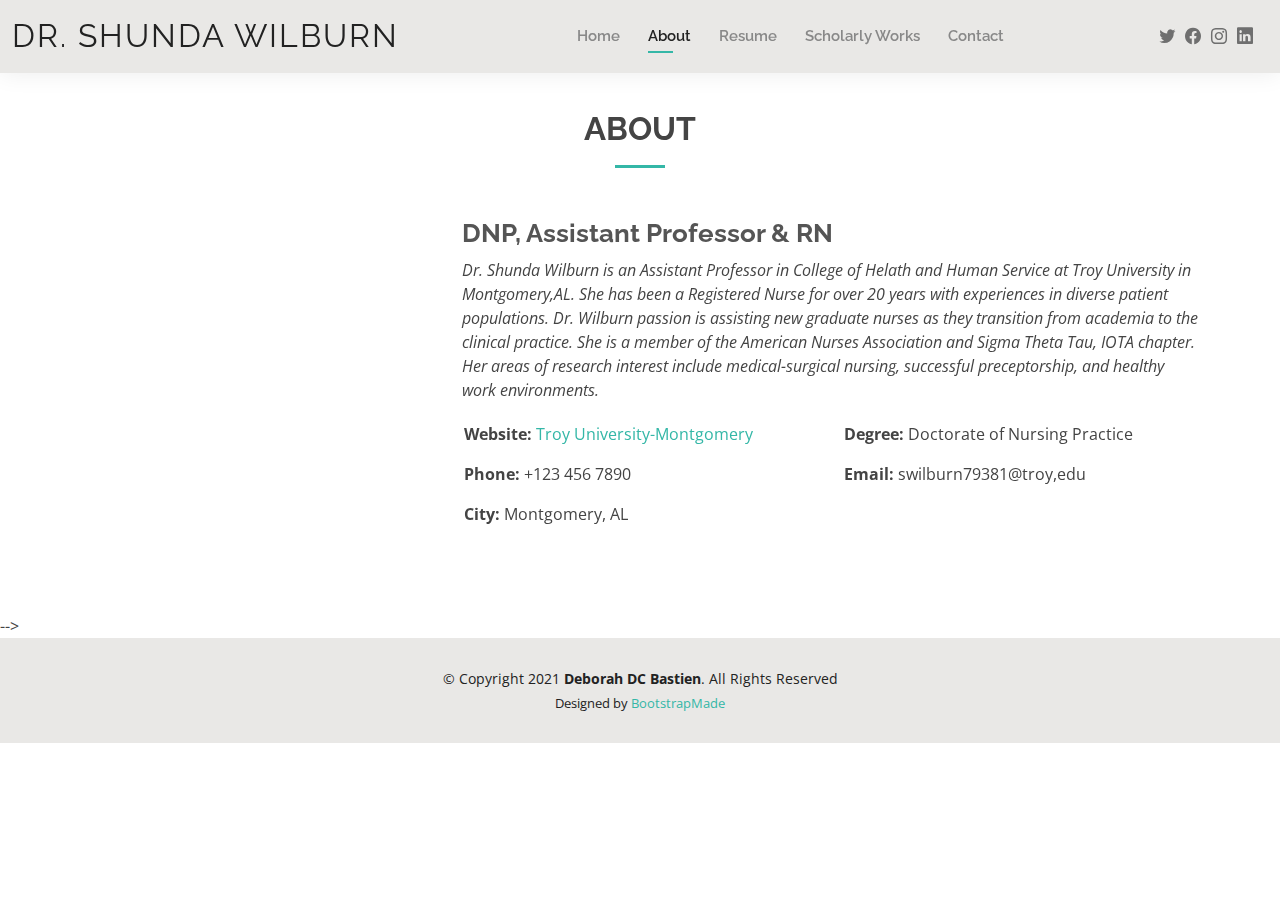
==== commit e468c7e0: "Added Scholarly Works and links to journals and poster, need to work on image sizing" ====
--- a/about.html
+++ b/about.html
@@ -50,8 +50,8 @@
           <li><a href="index.html">Home</a></li>
           <li><a class="active" href="about.html">About</a></li>
           <li><a href="resume.html">Resume</a></li>
-          <!-- <li><a href="services.html">Services</a></li>
-          <li><a href="portfolio.html">Portfolio</a></li> -->
+          <!-- <li><a href="services.html">Services</a></li> -->
+          <li><a href="portfolio.html">Scholarly Works</a></li> 
           <li><a href="contact.html">Contact</a></li>
         </ul>
         <i class="bi bi-list mobile-nav-toggle"></i>
--- a/assets/css/style.css
+++ b/assets/css/style.css
@@ -368,12 +368,13 @@
 #hero {
   width: 100%;
   height: 85vh;
-  background: url("../img/Wilburnclinical.fa21.jpg") no-repeat center center;
-  background-size: 100%;
+  background:linear-gradient(rgba(0,0,0,0.3), rgba(0,0,0,0.3)), url("../img/Wilburnclinical.fa21.jpg") no-repeat center center;
+
+  background-size: 105%;
 
 }
 #hero .container {
-  padding-top: 70px;
+  padding-top: 400px;
   position: relative;
 }
 @media (max-width: 992px) {
@@ -385,13 +386,16 @@
   margin: 0;
   font-size: 48px;
   font-weight: 700;
-  line-height: 56px;
+  line-height: 40px;
   color: whitesmoke;
 }
 #hero h2 {
-  color: whitesmoke; 
+  color: rgb(226, 223, 223); 
   margin: 10px 0 0 0;
   font-size: 22px;
+  padding-top: 30px;
+  padding-bottom: 30px;
+  
 }
 #hero .btn-about {
   font-family: "Raleway", sans-serif;
@@ -403,7 +407,7 @@
   padding: 12px 40px;
   border-radius: 50px;
   transition: 0.5s;
-  margin-top: 30px;
+  margin-top: 10px;
   color: #fff;
   background: #34b7a7;
 }
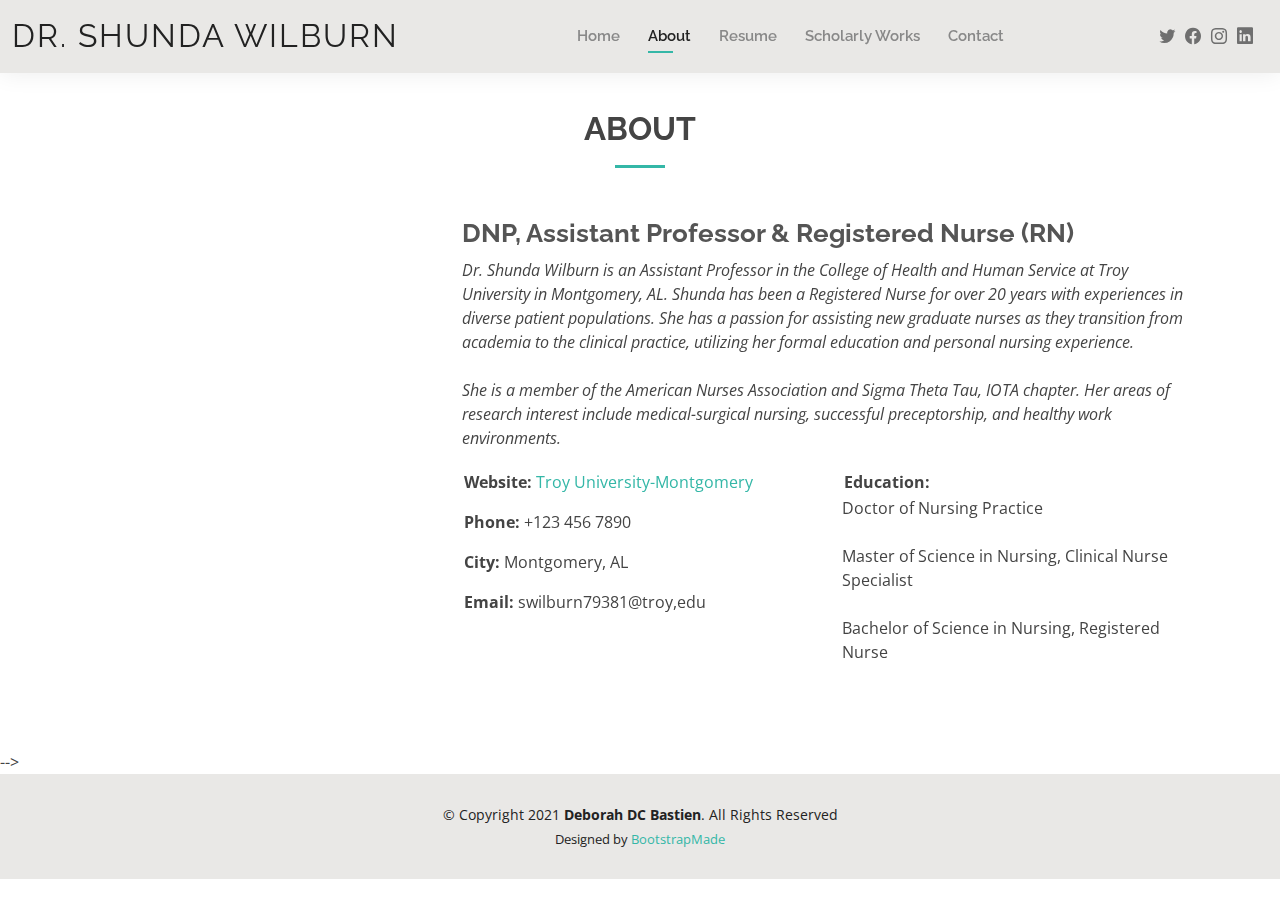
==== commit 1bb1b4f0: "Updated Scholarly Works and additional Resume items" ====
--- a/about.html
+++ b/about.html
@@ -84,9 +84,9 @@
             <img src="assets/img/headshot_new.jpg" class="img-fluid" alt="">
           </div>
           <div class="col-lg-8 pt-4 pt-lg-0 content">
-            <h3>DNP, Assistant Professor &amp; RN</h3>
+            <h3>DNP, Assistant Professor &amp; Registered Nurse (RN)</h3>
             <p class="fst-italic">
-              Dr. Shunda Wilburn is an Assistant Professor in College of Helath and Human Service at Troy University in Montgomery,AL.  She has been a Registered Nurse for over 20 years with experiences in diverse patient populations.  Dr. Wilburn passion is assisting new graduate nurses as they transition from academia to the clinical practice.  She is a member of the American Nurses Association and Sigma Theta Tau, IOTA chapter. Her areas of research interest include medical-surgical nursing, successful preceptorship, and healthy work environments.
+              Dr. Shunda Wilburn is an Assistant Professor in the College of Health and Human Service at Troy University in Montgomery, AL.  Shunda has been a Registered Nurse for over 20 years with experiences in diverse patient populations.  She has a passion for assisting new graduate nurses as they transition from academia to the clinical practice, utilizing her formal education and personal nursing experience.  <br><br>She is a member of the American Nurses Association and Sigma Theta Tau, IOTA chapter. Her areas of research interest include medical-surgical nursing, successful preceptorship, and healthy work environments.
             </p>
             <div class="row">
               <div class="col-lg-6">
@@ -96,13 +96,14 @@
                     </li>
                   <li><i class="bi bi-rounded-right"></i> <strong>Phone:</strong> +123 456 7890</li>
                   <li><i class="bi bi-rounded-right"></i> <strong>City:</strong> Montgomery, AL</li>
+                  <li><i class="bi bi-rounded-right"></i> <strong>Email:</strong> swilburn79381@troy,edu</li>
                 </ul>
               </div>
               <div class="col-lg-6">
                 <ul>
                   <!-- <li><i class="bi bi-rounded-right"></i> <strong>Age:</strong> 30</li> -->
-                  <li><i class="bi bi-rounded-right"></i> <strong>Degree:</strong> Doctorate of Nursing Practice</li>
-                  <li><i class="bi bi-rounded-right"></i> <strong>Email:</strong> swilburn79381@troy,edu</li>
+                  <li><i class="bi bi-rounded-right"></i> <strong>Education:</strong> <br>Doctor of Nursing Practice  <br><br> Master of Science in Nursing, Clinical Nurse Specialist <br><br> Bachelor of Science in Nursing, Registered Nurse</li>
+                  
                   <!-- <li><i class="bi bi-rounded-right"></i> <strong>Freelance:</strong> Available</li> -->
                 </ul>
               </div>
--- a/assets/css/style.css
+++ b/assets/css/style.css
@@ -394,7 +394,7 @@
   margin: 10px 0 0 0;
   font-size: 22px;
   padding-top: 30px;
-  padding-bottom: 30px;
+ 
   
 }
 #hero .btn-about {
@@ -404,8 +404,8 @@
   font-size: 12px;
   letter-spacing: 1px;
   display: inline-block;
-  padding: 12px 40px;
-  border-radius: 50px;
+  padding: 10px 30px;
+  border-radius: 30px;
   transition: 0.5s;
   margin-top: 10px;
   color: #fff;
